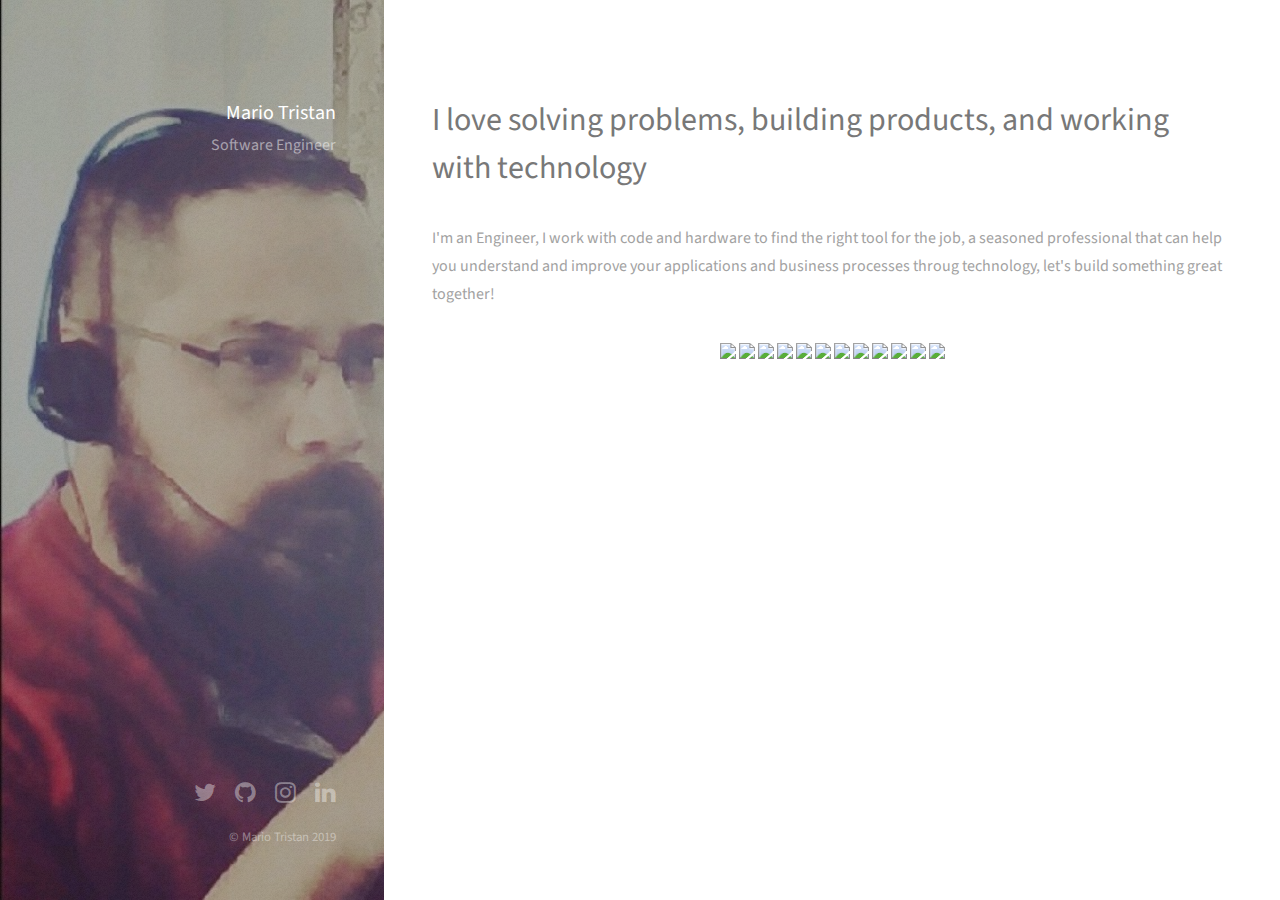
==== index.html @ f81dd0cc "Update index.html" ====
<!DOCTYPE HTML>
<!--
	Strata by HTML5 UP
	html5up.net | @ajlkn
	Free for personal and commercial use under the CCA 3.0 license (html5up.net/license)
-->
<html>

<head>
	<title>Mario Tristan</title>
	<meta charset="utf-8" />
	<meta name="viewport" content="width=device-width, initial-scale=1" />
	<!--[if lte IE 8]><script src="assets/js/ie/html5shiv.js"></script><![endif]-->
	<link rel="stylesheet" href="assets/css/main.css" />
	<!--[if lte IE 8]><link rel="stylesheet" href="assets/css/ie8.css" /><![endif]-->

	<script>
		(function (i, s, o, g, r, a, m) {
			i['GoogleAnalyticsObject'] = r;
			i[r] = i[r] || function () {
				(i[r].q = i[r].q || []).push(arguments)
			}, i[r].l = 1 * new Date();
			a = s.createElement(o),
				m = s.getElementsByTagName(o)[0];
			a.async = 1;
			a.src = g;
			m.parentNode.insertBefore(a, m)
		})(window, document, 'script', 'https://www.google-analytics.com/analytics.js', 'ga');

		ga('create', 'UA-97419413-1', 'auto');
		ga('send', 'pageview');
	</script>

</head>

<body id="top">

	<!-- Header -->
	<header id="header">
		<div class="inner">
			<!--<a href="#" class="image avatar"><img src="images/avatar.jpg" alt="" /></a>-->
			<h1><strong>Mario Tristan</strong></h1>Software Engineer<br />
			<br />
		</div>
	</header>

	<!-- Main -->
	<div id="main">

		<!-- One -->
		<section id="one">
			<header class="major">
				<h2>I love solving problems, building products, and working with technology</h2>
			</header>
			<p>I'm an Engineer, I work with code and hardware to find the right tool for the job, a seasoned
				professional that can help you understand and improve your applications and business processes throug
				technology, let's build something great together! </p>

			<p align='center'>
				<a href="https://www.credly.com/badges/0438d817-6697-44c1-8572-82d7c0e25ae4/public_url"
					target="_blank"><img height="80"
						src="https://raw.githubusercontent.com/mariotristan/mariotristan/main/images/CERT-Expert-DevOps-Engineer-600x600.png"></a>
				
				<a href="https://www.credly.com/badges/a84a9db9-1153-479d-acd9-5a11ae32f11c/public_url"
					target="_blank"><img height="80"
						src="https://raw.githubusercontent.com/mariotristan/mariotristan/main/images/azure-administrator-associate-600x600.png"></a>
	   <a href="https://www.credly.com/badges/60ad9c14-1f91-4c4a-ad4e-acc21d2d017e/public_url" target="_blank"><img  height="80" src="https://raw.githubusercontent.com/mariotristan/mariotristan/main/images/microsoft-certified-azure-ai-engineer-associate.png"></a>
				
				<a href="https://www.credly.com/badges/e0fdd88b-e52c-4ad0-933b-da611956f048/public_url	"><img
						height="80"
						src="https://raw.githubusercontent.com/mariotristan/mariotristan/main/images/azure-developer-associate-600x600.png"></a>
				    <a href="https://www.credly.com/badges/707c7204-671b-4777-9baf-7f208f70fa69/public_url" target="_blank">
				<img  height="80" src="https://raw.githubusercontent.com/mariotristan/mariotristan/main/images/microsoft-certified-azure-data-scientist-associate.png"></a> 
				<a href="https://www.credly.com/badges/e55a31b3-562d-487c-8cac-43ee8e7a3283/public_url">
					<img height="80"
						src="https://raw.githubusercontent.com/mariotristan/mariotristan/main/images/azure-fundamentals-600x600.png"></a>
				<a href="https://www.credly.com/badges/c839c97d-3b3c-47fb-8726-bdffab8008af/public_url"><img height="80"
						src="https://raw.githubusercontent.com/mariotristan/mariotristan/main/images/azure-data-fundamentals-600x600.png"></a>
				<a href="https://www.credly.com/badges/9d3a9f5d-6806-48b3-9a4f-bb9415fb9092/public_url"><img height="80"
						src="https://raw.githubusercontent.com/mariotristan/mariotristan/main/images/microsoft-certified-azure-ai-fundamentals.png"></a>
			<a href="https://www.credly.com/badges/76bf1ecb-e506-42b1-a144-6dcb1bfba39a/public_url">
				<img  height="80" src="https://raw.githubusercontent.com/mariotristan/mariotristan/main/images/microsoft-certified-power-platform-fundamentals.png"></a>
				<a href="https://www.credly.com/badges/611af53c-009f-4249-9ca4-26d8cab18010/public_url">
					<img height="80"
						src="https://raw.githubusercontent.com/mariotristan/mariotristan/main/images/practitioner.png"></a>

				<a href="https://www.credly.com/badges/1fe5dcbc-d445-44e9-93be-fc4e9e8d865f/public_url">
					<img height="80"
						src="https://raw.githubusercontent.com/mariotristan/mariotristan/main/images/CertiProf-Badge-LLL.png"></a>

				<a href="https://www.credly.com/badges/9a3e130e-4b73-4872-a2da-ee7034f0a013/public_url">
					<img height="80"
						src="https://raw.githubusercontent.com/mariotristan/mariotristan/main/images/CertiProf-Badge-SFPC.png">
				</a>


			</p>

		</section>



	</div>

	<!-- Footer -->
	<footer id="footer">
		<div class="inner">
			<ul class="icons">
				<li><a href="https://twitter.com/mariotristan" class="icon fa-twitter"><span
							class="label">Twitter</span></a></li>
				<li><a href="https://github.com/mariotristan" class="icon fa-github"><span
							class="label">Github</span></a></li>
				<li><a href="https://www.instagram.com/mariotristan/" class="icon fa-instagram"><span
							class="label">Email</span></a></li>
				<li><a href="https://www.linkedin.com/in/mariotristan" class="icon fa-linkedin"><span
							class="label">fa-linkedin</span></a></li>
			</ul>
			<ul class="copyright">
				<li>&copy; Mario Tristan 2019</li>

			</ul>
		</div>
	</footer>

	<!-- Scripts -->
	<script src="assets/js/jquery.min.js"></script>
	<script src="assets/js/jquery.poptrox.min.js"></script>
	<script src="assets/js/skel.min.js"></script>
	<script src="assets/js/util.js"></script>
	<!--[if lte IE 8]><script src="assets/js/ie/respond.min.js"></script><![endif]-->
	<script src="assets/js/main.js"></script>

</body>

</html>
---- assets/css/main.css ----
@import url("font-awesome.min.css");
@import url("https://fonts.googleapis.com/css?family=Source+Sans+Pro:400,400italic");

/*
	Strata by HTML5 UP
	html5up.net | @ajlkn
	Free for personal and commercial use under the CCA 3.0 license (html5up.net/license)
*/

/* Reset */

	html, body, div, span, applet, object, iframe, h1, h2, h3, h4, h5, h6, p, blockquote, pre, a, abbr, acronym, address, big, cite, code, del, dfn, em, img, ins, kbd, q, s, samp, small, strike, strong, sub, sup, tt, var, b, u, i, center, dl, dt, dd, ol, ul, li, fieldset, form, label, legend, table, caption, tbody, tfoot, thead, tr, th, td, article, aside, canvas, details, embed, figure, figcaption, footer, header, hgroup, menu, nav, output, ruby, section, summary, time, mark, audio, video {
		margin: 0;
		padding: 0;
		border: 0;
		font-size: 100%;
		font: inherit;
		vertical-align: baseline;
	}

	article, aside, details, figcaption, figure, footer, header, hgroup, menu, nav, section {
		display: block;
	}

	body {
		line-height: 1;
	}

	ol, ul {
		list-style: none;
	}

	blockquote, q {
		quotes: none;
	}

	blockquote:before, blockquote:after, q:before, q:after {
		content: '';
		content: none;
	}

	table {
		border-collapse: collapse;
		border-spacing: 0;
	}

	body {
		-webkit-text-size-adjust: none;
	}

/* Box Model */

	*, *:before, *:after {
		-moz-box-sizing: border-box;
		-webkit-box-sizing: border-box;
		box-sizing: border-box;
	}

/* Containers */

	.container {
		margin-left: auto;
		margin-right: auto;
	}

	.container.\31 25\25 {
		width: 100%;
		max-width: 1200px;
		min-width: 960px;
	}

	.container.\37 5\25 {
		width: 720px;
	}

	.container.\35 0\25 {
		width: 480px;
	}

	.container.\32 5\25 {
		width: 240px;
	}

	.container {
		width: 960px;
	}

	@media screen and (max-width: 1800px) {

		.container.\31 25\25 {
			width: 100%;
			max-width: 1200px;
			min-width: 960px;
		}

		.container.\37 5\25 {
			width: 720px;
		}

		.container.\35 0\25 {
			width: 480px;
		}

		.container.\32 5\25 {
			width: 240px;
		}

		.container {
			width: 960px;
		}

	}

	@media screen and (max-width: 1280px) {

		.container.\31 25\25 {
			width: 100%;
			max-width: 1200px;
			min-width: 960px;
		}

		.container.\37 5\25 {
			width: 720px;
		}

		.container.\35 0\25 {
			width: 480px;
		}

		.container.\32 5\25 {
			width: 240px;
		}

		.container {
			width: 960px;
		}

	}

	@media screen and (max-width: 980px) {

		.container.\31 25\25 {
			width: 100%;
			max-width: 1200px;
			min-width: 960px;
		}

		.container.\37 5\25 {
			width: 720px;
		}

		.container.\35 0\25 {
			width: 480px;
		}

		.container.\32 5\25 {
			width: 240px;
		}

		.container {
			width: 960px;
		}

	}

	@media screen and (max-width: 736px) {

		.container.\31 25\25 {
			width: 100%;
			max-width: 1200px;
			min-width: 960px;
		}

		.container.\37 5\25 {
			width: 720px;
		}

		.container.\35 0\25 {
			width: 480px;
		}

		.container.\32 5\25 {
			width: 240px;
		}

		.container {
			width: 960px;
		}

	}

	@media screen and (max-width: 480px) {

		.container.\31 25\25 {
			width: 100%;
			max-width: 1200px;
			min-width: 960px;
		}

		.container.\37 5\25 {
			width: 720px;
		}

		.container.\35 0\25 {
			width: 480px;
		}

		.container.\32 5\25 {
			width: 240px;
		}

		.container {
			width: 960px;
		}

	}

/* Grid */

	.row {
		border-bottom: solid 1px transparent;
		-moz-box-sizing: border-box;
		-webkit-box-sizing: border-box;
		box-sizing: border-box;
	}

	.row > * {
		float: left;
		-moz-box-sizing: border-box;
		-webkit-box-sizing: border-box;
		box-sizing: border-box;
	}

	.row:after, .row:before {
		content: '';
		display: block;
		clear: both;
		height: 0;
	}

	.row.uniform > * > :first-child {
		margin-top: 0;
	}

	.row.uniform > * > :last-child {
		margin-bottom: 0;
	}

	.row.\30 \25 > * {
		padding: 0 0 0 0em;
	}

	.row.\30 \25 {
		margin: 0 0 -1px 0em;
	}

	.row.uniform.\30 \25 > * {
		padding: 0em 0 0 0em;
	}

	.row.uniform.\30 \25 {
		margin: 0em 0 -1px 0em;
	}

	.row > * {
		padding: 0 0 0 2.5em;
	}

	.row {
		margin: 0 0 -1px -2.5em;
	}

	.row.uniform > * {
		padding: 2.5em 0 0 2.5em;
	}

	.row.uniform {
		margin: -2.5em 0 -1px -2.5em;
	}

	.row.\32 00\25 > * {
		padding: 0 0 0 5em;
	}

	.row.\32 00\25 {
		margin: 0 0 -1px -5em;
	}

	.row.uniform.\32 00\25 > * {
		padding: 5em 0 0 5em;
	}

	.row.uniform.\32 00\25 {
		margin: -5em 0 -1px -5em;
	}

	.row.\31 50\25 > * {
		padding: 0 0 0 3.75em;
	}

	.row.\31 50\25 {
		margin: 0 0 -1px -3.75em;
	}

	.row.uniform.\31 50\25 > * {
		padding: 3.75em 0 0 3.75em;
	}

	.row.uniform.\31 50\25 {
		margin: -3.75em 0 -1px -3.75em;
	}

	.row.\35 0\25 > * {
		padding: 0 0 0 1.25em;
	}

	.row.\35 0\25 {
		margin: 0 0 -1px -1.25em;
	}

	.row.uniform.\35 0\25 > * {
		padding: 1.25em 0 0 1.25em;
	}

	.row.uniform.\35 0\25 {
		margin: -1.25em 0 -1px -1.25em;
	}

	.row.\32 5\25 > * {
		padding: 0 0 0 0.625em;
	}

	.row.\32 5\25 {
		margin: 0 0 -1px -0.625em;
	}

	.row.uniform.\32 5\25 > * {
		padding: 0.625em 0 0 0.625em;
	}

	.row.uniform.\32 5\25 {
		margin: -0.625em 0 -1px -0.625em;
	}

	.\31 2u, .\31 2u\24 {
		width: 100%;
		clear: none;
		margin-left: 0;
	}

	.\31 1u, .\31 1u\24 {
		width: 91.6666666667%;
		clear: none;
		margin-left: 0;
	}

	.\31 0u, .\31 0u\24 {
		width: 83.3333333333%;
		clear: none;
		margin-left: 0;
	}

	.\39 u, .\39 u\24 {
		width: 75%;
		clear: none;
		margin-left: 0;
	}

	.\38 u, .\38 u\24 {
		width: 66.6666666667%;
		clear: none;
		margin-left: 0;
	}

	.\37 u, .\37 u\24 {
		width: 58.3333333333%;
		clear: none;
		margin-left: 0;
	}

	.\36 u, .\36 u\24 {
		width: 50%;
		clear: none;
		margin-left: 0;
	}

	.\35 u, .\35 u\24 {
		width: 41.6666666667%;
		clear: none;
		margin-left: 0;
	}

	.\34 u, .\34 u\24 {
		width: 33.3333333333%;
		clear: none;
		margin-left: 0;
	}

	.\33 u, .\33 u\24 {
		width: 25%;
		clear: none;
		margin-left: 0;
	}

	.\32 u, .\32 u\24 {
		width: 16.6666666667%;
		clear: none;
		margin-left: 0;
	}

	.\31 u, .\31 u\24 {
		width: 8.3333333333%;
		clear: none;
		margin-left: 0;
	}

	.\31 2u\24 + *,
	.\31 1u\24 + *,
	.\31 0u\24 + *,
	.\39 u\24 + *,
	.\38 u\24 + *,
	.\37 u\24 + *,
	.\36 u\24 + *,
	.\35 u\24 + *,
	.\34 u\24 + *,
	.\33 u\24 + *,
	.\32 u\24 + *,
	.\31 u\24 + * {
		clear: left;
	}

	.\-11u {
		margin-left: 91.66667%;
	}

	.\-10u {
		margin-left: 83.33333%;
	}

	.\-9u {
		margin-left: 75%;
	}

	.\-8u {
		margin-left: 66.66667%;
	}

	.\-7u {
		margin-left: 58.33333%;
	}

	.\-6u {
		margin-left: 50%;
	}

	.\-5u {
		margin-left: 41.66667%;
	}

	.\-4u {
		margin-left: 33.33333%;
	}

	.\-3u {
		margin-left: 25%;
	}

	.\-2u {
		margin-left: 16.66667%;
	}

	.\-1u {
		margin-left: 8.33333%;
	}

	@media screen and (max-width: 1800px) {

		.row > * {
			padding: 0 0 0 2.5em;
		}

		.row {
			margin: 0 0 -1px -2.5em;
		}

		.row.uniform > * {
			padding: 2.5em 0 0 2.5em;
		}

		.row.uniform {
			margin: -2.5em 0 -1px -2.5em;
		}

		.row.\32 00\25 > * {
			padding: 0 0 0 5em;
		}

		.row.\32 00\25 {
			margin: 0 0 -1px -5em;
		}

		.row.uniform.\32 00\25 > * {
			padding: 5em 0 0 5em;
		}

		.row.uniform.\32 00\25 {
			margin: -5em 0 -1px -5em;
		}

		.row.\31 50\25 > * {
			padding: 0 0 0 3.75em;
		}

		.row.\31 50\25 {
			margin: 0 0 -1px -3.75em;
		}

		.row.uniform.\31 50\25 > * {
			padding: 3.75em 0 0 3.75em;
		}

		.row.uniform.\31 50\25 {
			margin: -3.75em 0 -1px -3.75em;
		}

		.row.\35 0\25 > * {
			padding: 0 0 0 1.25em;
		}

		.row.\35 0\25 {
			margin: 0 0 -1px -1.25em;
		}

		.row.uniform.\35 0\25 > * {
			padding: 1.25em 0 0 1.25em;
		}

		.row.uniform.\35 0\25 {
			margin: -1.25em 0 -1px -1.25em;
		}

		.row.\32 5\25 > * {
			padding: 0 0 0 0.625em;
		}

		.row.\32 5\25 {
			margin: 0 0 -1px -0.625em;
		}

		.row.uniform.\32 5\25 > * {
			padding: 0.625em 0 0 0.625em;
		}

		.row.uniform.\32 5\25 {
			margin: -0.625em 0 -1px -0.625em;
		}

		.\31 2u\28xlarge\29, .\31 2u\24\28xlarge\29 {
			width: 100%;
			clear: none;
			margin-left: 0;
		}

		.\31 1u\28xlarge\29, .\31 1u\24\28xlarge\29 {
			width: 91.6666666667%;
			clear: none;
			margin-left: 0;
		}

		.\31 0u\28xlarge\29, .\31 0u\24\28xlarge\29 {
			width: 83.3333333333%;
			clear: none;
			margin-left: 0;
		}

		.\39 u\28xlarge\29, .\39 u\24\28xlarge\29 {
			width: 75%;
			clear: none;
			margin-left: 0;
		}

		.\38 u\28xlarge\29, .\38 u\24\28xlarge\29 {
			width: 66.6666666667%;
			clear: none;
			margin-left: 0;
		}

		.\37 u\28xlarge\29, .\37 u\24\28xlarge\29 {
			width: 58.3333333333%;
			clear: none;
			margin-left: 0;
		}

		.\36 u\28xlarge\29, .\36 u\24\28xlarge\29 {
			width: 50%;
			clear: none;
			margin-left: 0;
		}

		.\35 u\28xlarge\29, .\35 u\24\28xlarge\29 {
			width: 41.6666666667%;
			clear: none;
			margin-left: 0;
		}

		.\34 u\28xlarge\29, .\34 u\24\28xlarge\29 {
			width: 33.3333333333%;
			clear: none;
			margin-left: 0;
		}

		.\33 u\28xlarge\29, .\33 u\24\28xlarge\29 {
			width: 25%;
			clear: none;
			margin-left: 0;
		}

		.\32 u\28xlarge\29, .\32 u\24\28xlarge\29 {
			width: 16.6666666667%;
			clear: none;
			margin-left: 0;
		}

		.\31 u\28xlarge\29, .\31 u\24\28xlarge\29 {
			width: 8.3333333333%;
			clear: none;
			margin-left: 0;
		}

		.\31 2u\24\28xlarge\29 + *,
		.\31 1u\24\28xlarge\29 + *,
		.\31 0u\24\28xlarge\29 + *,
		.\39 u\24\28xlarge\29 + *,
		.\38 u\24\28xlarge\29 + *,
		.\37 u\24\28xlarge\29 + *,
		.\36 u\24\28xlarge\29 + *,
		.\35 u\24\28xlarge\29 + *,
		.\34 u\24\28xlarge\29 + *,
		.\33 u\24\28xlarge\29 + *,
		.\32 u\24\28xlarge\29 + *,
		.\31 u\24\28xlarge\29 + * {
			clear: left;
		}

		.\-11u\28xlarge\29 {
			margin-left: 91.66667%;
		}

		.\-10u\28xlarge\29 {
			margin-left: 83.33333%;
		}

		.\-9u\28xlarge\29 {
			margin-left: 75%;
		}

		.\-8u\28xlarge\29 {
			margin-left: 66.66667%;
		}

		.\-7u\28xlarge\29 {
			margin-left: 58.33333%;
		}

		.\-6u\28xlarge\29 {
			margin-left: 50%;
		}

		.\-5u\28xlarge\29 {
			margin-left: 41.66667%;
		}

		.\-4u\28xlarge\29 {
			margin-left: 33.33333%;
		}

		.\-3u\28xlarge\29 {
			margin-left: 25%;
		}

		.\-2u\28xlarge\29 {
			margin-left: 16.66667%;
		}

		.\-1u\28xlarge\29 {
			margin-left: 8.33333%;
		}

	}

	@media screen and (max-width: 1280px) {

		.row > * {
			padding: 0 0 0 2em;
		}

		.row {
			margin: 0 0 -1px -2em;
		}

		.row.uniform > * {
			padding: 2em 0 0 2em;
		}

		.row.uniform {
			margin: -2em 0 -1px -2em;
		}

		.row.\32 00\25 > * {
			padding: 0 0 0 4em;
		}

		.row.\32 00\25 {
			margin: 0 0 -1px -4em;
		}

		.row.uniform.\32 00\25 > * {
			padding: 4em 0 0 4em;
		}

		.row.uniform.\32 00\25 {
			margin: -4em 0 -1px -4em;
		}

		.row.\31 50\25 > * {
			padding: 0 0 0 3em;
		}

		.row.\31 50\25 {
			margin: 0 0 -1px -3em;
		}

		.row.uniform.\31 50\25 > * {
			padding: 3em 0 0 3em;
		}

		.row.uniform.\31 50\25 {
			margin: -3em 0 -1px -3em;
		}

		.row.\35 0\25 > * {
			padding: 0 0 0 1em;
		}

		.row.\35 0\25 {
			margin: 0 0 -1px -1em;
		}

		.row.uniform.\35 0\25 > * {
			padding: 1em 0 0 1em;
		}

		.row.uniform.\35 0\25 {
			margin: -1em 0 -1px -1em;
		}

		.row.\32 5\25 > * {
			padding: 0 0 0 0.5em;
		}

		.row.\32 5\25 {
			margin: 0 0 -1px -0.5em;
		}

		.row.uniform.\32 5\25 > * {
			padding: 0.5em 0 0 0.5em;
		}

		.row.uniform.\32 5\25 {
			margin: -0.5em 0 -1px -0.5em;
		}

		.\31 2u\28large\29, .\31 2u\24\28large\29 {
			width: 100%;
			clear: none;
			margin-left: 0;
		}

		.\31 1u\28large\29, .\31 1u\24\28large\29 {
			width: 91.6666666667%;
			clear: none;
			margin-left: 0;
		}

		.\31 0u\28large\29, .\31 0u\24\28large\29 {
			width: 83.3333333333%;
			clear: none;
			margin-left: 0;
		}

		.\39 u\28large\29, .\39 u\24\28large\29 {
			width: 75%;
			clear: none;
			margin-left: 0;
		}

		.\38 u\28large\29, .\38 u\24\28large\29 {
			width: 66.6666666667%;
			clear: none;
			margin-left: 0;
		}

		.\37 u\28large\29, .\37 u\24\28large\29 {
			width: 58.3333333333%;
			clear: none;
			margin-left: 0;
		}

		.\36 u\28large\29, .\36 u\24\28large\29 {
			width: 50%;
			clear: none;
			margin-left: 0;
		}

		.\35 u\28large\29, .\35 u\24\28large\29 {
			width: 41.6666666667%;
			clear: none;
			margin-left: 0;
		}

		.\34 u\28large\29, .\34 u\24\28large\29 {
			width: 33.3333333333%;
			clear: none;
			margin-left: 0;
		}

		.\33 u\28large\29, .\33 u\24\28large\29 {
			width: 25%;
			clear: none;
			margin-left: 0;
		}

		.\32 u\28large\29, .\32 u\24\28large\29 {
			width: 16.6666666667%;
			clear: none;
			margin-left: 0;
		}

		.\31 u\28large\29, .\31 u\24\28large\29 {
			width: 8.3333333333%;
			clear: none;
			margin-left: 0;
		}

		.\31 2u\24\28large\29 + *,
		.\31 1u\24\28large\29 + *,
		.\31 0u\24\28large\29 + *,
		.\39 u\24\28large\29 + *,
		.\38 u\24\28large\29 + *,
		.\37 u\24\28large\29 + *,
		.\36 u\24\28large\29 + *,
		.\35 u\24\28large\29 + *,
		.\34 u\24\28large\29 + *,
		.\33 u\24\28large\29 + *,
		.\32 u\24\28large\29 + *,
		.\31 u\24\28large\29 + * {
			clear: left;
		}

		.\-11u\28large\29 {
			margin-left: 91.66667%;
		}

		.\-10u\28large\29 {
			margin-left: 83.33333%;
		}

		.\-9u\28large\29 {
			margin-left: 75%;
		}

		.\-8u\28large\29 {
			margin-left: 66.66667%;
		}

		.\-7u\28large\29 {
			margin-left: 58.33333%;
		}

		.\-6u\28large\29 {
			margin-left: 50%;
		}

		.\-5u\28large\29 {
			margin-left: 41.66667%;
		}

		.\-4u\28large\29 {
			margin-left: 33.33333%;
		}

		.\-3u\28large\29 {
			margin-left: 25%;
		}

		.\-2u\28large\29 {
			margin-left: 16.66667%;
		}

		.\-1u\28large\29 {
			margin-left: 8.33333%;
		}

	}

	@media screen and (max-width: 980px) {

		.row > * {
			padding: 0 0 0 2em;
		}

		.row {
			margin: 0 0 -1px -2em;
		}

		.row.uniform > * {
			padding: 2em 0 0 2em;
		}

		.row.uniform {
			margin: -2em 0 -1px -2em;
		}

		.row.\32 00\25 > * {
			padding: 0 0 0 4em;
		}

		.row.\32 00\25 {
			margin: 0 0 -1px -4em;
		}

		.row.uniform.\32 00\25 > * {
			padding: 4em 0 0 4em;
		}

		.row.uniform.\32 00\25 {
			margin: -4em 0 -1px -4em;
		}

		.row.\31 50\25 > * {
			padding: 0 0 0 3em;
		}

		.row.\31 50\25 {
			margin: 0 0 -1px -3em;
		}

		.row.uniform.\31 50\25 > * {
			padding: 3em 0 0 3em;
		}

		.row.uniform.\31 50\25 {
			margin: -3em 0 -1px -3em;
		}

		.row.\35 0\25 > * {
			padding: 0 0 0 1em;
		}

		.row.\35 0\25 {
			margin: 0 0 -1px -1em;
		}

		.row.uniform.\35 0\25 > * {
			padding: 1em 0 0 1em;
		}

		.row.uniform.\35 0\25 {
			margin: -1em 0 -1px -1em;
		}

		.row.\32 5\25 > * {
			padding: 0 0 0 0.5em;
		}

		.row.\32 5\25 {
			margin: 0 0 -1px -0.5em;
		}

		.row.uniform.\32 5\25 > * {
			padding: 0.5em 0 0 0.5em;
		}

		.row.uniform.\32 5\25 {
			margin: -0.5em 0 -1px -0.5em;
		}

		.\31 2u\28medium\29, .\31 2u\24\28medium\29 {
			width: 100%;
			clear: none;
			margin-left: 0;
		}

		.\31 1u\28medium\29, .\31 1u\24\28medium\29 {
			width: 91.6666666667%;
			clear: none;
			margin-left: 0;
		}

		.\31 0u\28medium\29, .\31 0u\24\28medium\29 {
			width: 83.3333333333%;
			clear: none;
			margin-left: 0;
		}

		.\39 u\28medium\29, .\39 u\24\28medium\29 {
			width: 75%;
			clear: none;
			margin-left: 0;
		}

		.\38 u\28medium\29, .\38 u\24\28medium\29 {
			width: 66.6666666667%;
			clear: none;
			margin-left: 0;
		}

		.\37 u\28medium\29, .\37 u\24\28medium\29 {
			width: 58.3333333333%;
			clear: none;
			margin-left: 0;
		}

		.\36 u\28medium\29, .\36 u\24\28medium\29 {
			width: 50%;
			clear: none;
			margin-left: 0;
		}

		.\35 u\28medium\29, .\35 u\24\28medium\29 {
			width: 41.6666666667%;
			clear: none;
			margin-left: 0;
		}

		.\34 u\28medium\29, .\34 u\24\28medium\29 {
			width: 33.3333333333%;
			clear: none;
			margin-left: 0;
		}

		.\33 u\28medium\29, .\33 u\24\28medium\29 {
			width: 25%;
			clear: none;
			margin-left: 0;
		}

		.\32 u\28medium\29, .\32 u\24\28medium\29 {
			width: 16.6666666667%;
			clear: none;
			margin-left: 0;
		}

		.\31 u\28medium\29, .\31 u\24\28medium\29 {
			width: 8.3333333333%;
			clear: none;
			margin-left: 0;
		}

		.\31 2u\24\28medium\29 + *,
		.\31 1u\24\28medium\29 + *,
		.\31 0u\24\28medium\29 + *,
		.\39 u\24\28medium\29 + *,
		.\38 u\24\28medium\29 + *,
		.\37 u\24\28medium\29 + *,
		.\36 u\24\28medium\29 + *,
		.\35 u\24\28medium\29 + *,
		.\34 u\24\28medium\29 + *,
		.\33 u\24\28medium\29 + *,
		.\32 u\24\28medium\29 + *,
		.\31 u\24\28medium\29 + * {
			clear: left;
		}

		.\-11u\28medium\29 {
			margin-left: 91.66667%;
		}

		.\-10u\28medium\29 {
			margin-left: 83.33333%;
		}

		.\-9u\28medium\29 {
			margin-left: 75%;
		}

		.\-8u\28medium\29 {
			margin-left: 66.66667%;
		}

		.\-7u\28medium\29 {
			margin-left: 58.33333%;
		}

		.\-6u\28medium\29 {
			margin-left: 50%;
		}

		.\-5u\28medium\29 {
			margin-left: 41.66667%;
		}

		.\-4u\28medium\29 {
			margin-left: 33.33333%;
		}

		.\-3u\28medium\29 {
			margin-left: 25%;
		}

		.\-2u\28medium\29 {
			margin-left: 16.66667%;
		}

		.\-1u\28medium\29 {
			margin-left: 8.33333%;
		}

	}

	@media screen and (max-width: 736px) {

		.row > * {
			padding: 0 0 0 1.5em;
		}

		.row {
			margin: 0 0 -1px -1.5em;
		}

		.row.uniform > * {
			padding: 1.5em 0 0 1.5em;
		}

		.row.uniform {
			margin: -1.5em 0 -1px -1.5em;
		}

		.row.\32 00\25 > * {
			padding: 0 0 0 3em;
		}

		.row.\32 00\25 {
			margin: 0 0 -1px -3em;
		}

		.row.uniform.\32 00\25 > * {
			padding: 3em 0 0 3em;
		}

		.row.uniform.\32 00\25 {
			margin: -3em 0 -1px -3em;
		}

		.row.\31 50\25 > * {
			padding: 0 0 0 2.25em;
		}

		.row.\31 50\25 {
			margin: 0 0 -1px -2.25em;
		}

		.row.uniform.\31 50\25 > * {
			padding: 2.25em 0 0 2.25em;
		}

		.row.uniform.\31 50\25 {
			margin: -2.25em 0 -1px -2.25em;
		}

		.row.\35 0\25 > * {
			padding: 0 0 0 0.75em;
		}

		.row.\35 0\25 {
			margin: 0 0 -1px -0.75em;
		}

		.row.uniform.\35 0\25 > * {
			padding: 0.75em 0 0 0.75em;
		}

		.row.uniform.\35 0\25 {
			margin: -0.75em 0 -1px -0.75em;
		}

		.row.\32 5\25 > * {
			padding: 0 0 0 0.375em;
		}

		.row.\32 5\25 {
			margin: 0 0 -1px -0.375em;
		}

		.row.uniform.\32 5\25 > * {
			padding: 0.375em 0 0 0.375em;
		}

		.row.uniform.\32 5\25 {
			margin: -0.375em 0 -1px -0.375em;
		}

		.\31 2u\28small\29, .\31 2u\24\28small\29 {
			width: 100%;
			clear: none;
			margin-left: 0;
		}

		.\31 1u\28small\29, .\31 1u\24\28small\29 {
			width: 91.6666666667%;
			clear: none;
			margin-left: 0;
		}

		.\31 0u\28small\29, .\31 0u\24\28small\29 {
			width: 83.3333333333%;
			clear: none;
			margin-left: 0;
		}

		.\39 u\28small\29, .\39 u\24\28small\29 {
			width: 75%;
			clear: none;
			margin-left: 0;
		}

		.\38 u\28small\29, .\38 u\24\28small\29 {
			width: 66.6666666667%;
			clear: none;
			margin-left: 0;
		}

		.\37 u\28small\29, .\37 u\24\28small\29 {
			width: 58.3333333333%;
			clear: none;
			margin-left: 0;
		}

		.\36 u\28small\29, .\36 u\24\28small\29 {
			width: 50%;
			clear: none;
			margin-left: 0;
		}

		.\35 u\28small\29, .\35 u\24\28small\29 {
			width: 41.6666666667%;
			clear: none;
			margin-left: 0;
		}

		.\34 u\28small\29, .\34 u\24\28small\29 {
			width: 33.3333333333%;
			clear: none;
			margin-left: 0;
		}

		.\33 u\28small\29, .\33 u\24\28small\29 {
			width: 25%;
			clear: none;
			margin-left: 0;
		}

		.\32 u\28small\29, .\32 u\24\28small\29 {
			width: 16.6666666667%;
			clear: none;
			margin-left: 0;
		}

		.\31 u\28small\29, .\31 u\24\28small\29 {
			width: 8.3333333333%;
			clear: none;
			margin-left: 0;
		}

		.\31 2u\24\28small\29 + *,
		.\31 1u\24\28small\29 + *,
		.\31 0u\24\28small\29 + *,
		.\39 u\24\28small\29 + *,
		.\38 u\24\28small\29 + *,
		.\37 u\24\28small\29 + *,
		.\36 u\24\28small\29 + *,
		.\35 u\24\28small\29 + *,
		.\34 u\24\28small\29 + *,
		.\33 u\24\28small\29 + *,
		.\32 u\24\28small\29 + *,
		.\31 u\24\28small\29 + * {
			clear: left;
		}

		.\-11u\28small\29 {
			margin-left: 91.66667%;
		}

		.\-10u\28small\29 {
			margin-left: 83.33333%;
		}

		.\-9u\28small\29 {
			margin-left: 75%;
		}

		.\-8u\28small\29 {
			margin-left: 66.66667%;
		}

		.\-7u\28small\29 {
			margin-left: 58.33333%;
		}

		.\-6u\28small\29 {
			margin-left: 50%;
		}

		.\-5u\28small\29 {
			margin-left: 41.66667%;
		}

		.\-4u\28small\29 {
			margin-left: 33.33333%;
		}

		.\-3u\28small\29 {
			margin-left: 25%;
		}

		.\-2u\28small\29 {
			margin-left: 16.66667%;
		}

		.\-1u\28small\29 {
			margin-left: 8.33333%;
		}

	}

	@media screen and (max-width: 480px) {

		.row > * {
			padding: 0 0 0 1.5em;
		}

		.row {
			margin: 0 0 -1px -1.5em;
		}

		.row.uniform > * {
			padding: 1.5em 0 0 1.5em;
		}

		.row.uniform {
			margin: -1.5em 0 -1px -1.5em;
		}

		.row.\32 00\25 > * {
			padding: 0 0 0 3em;
		}

		.row.\32 00\25 {
			margin: 0 0 -1px -3em;
		}

		.row.uniform.\32 00\25 > * {
			padding: 3em 0 0 3em;
		}

		.row.uniform.\32 00\25 {
			margin: -3em 0 -1px -3em;
		}

		.row.\31 50\25 > * {
			padding: 0 0 0 2.25em;
		}

		.row.\31 50\25 {
			margin: 0 0 -1px -2.25em;
		}

		.row.uniform.\31 50\25 > * {
			padding: 2.25em 0 0 2.25em;
		}

		.row.uniform.\31 50\25 {
			margin: -2.25em 0 -1px -2.25em;
		}

		.row.\35 0\25 > * {
			padding: 0 0 0 0.75em;
		}

		.row.\35 0\25 {
			margin: 0 0 -1px -0.75em;
		}

		.row.uniform.\35 0\25 > * {
			padding: 0.75em 0 0 0.75em;
		}

		.row.uniform.\35 0\25 {
			margin: -0.75em 0 -1px -0.75em;
		}

		.row.\32 5\25 > * {
			padding: 0 0 0 0.375em;
		}

		.row.\32 5\25 {
			margin: 0 0 -1px -0.375em;
		}

		.row.uniform.\32 5\25 > * {
			padding: 0.375em 0 0 0.375em;
		}

		.row.uniform.\32 5\25 {
			margin: -0.375em 0 -1px -0.375em;
		}

		.\31 2u\28xsmall\29, .\31 2u\24\28xsmall\29 {
			width: 100%;
			clear: none;
			margin-left: 0;
		}

		.\31 1u\28xsmall\29, .\31 1u\24\28xsmall\29 {
			width: 91.6666666667%;
			clear: none;
			margin-left: 0;
		}

		.\31 0u\28xsmall\29, .\31 0u\24\28xsmall\29 {
			width: 83.3333333333%;
			clear: none;
			margin-left: 0;
		}

		.\39 u\28xsmall\29, .\39 u\24\28xsmall\29 {
			width: 75%;
			clear: none;
			margin-left: 0;
		}

		.\38 u\28xsmall\29, .\38 u\24\28xsmall\29 {
			width: 66.6666666667%;
			clear: none;
			margin-left: 0;
		}

		.\37 u\28xsmall\29, .\37 u\24\28xsmall\29 {
			width: 58.3333333333%;
			clear: none;
			margin-left: 0;
		}

		.\36 u\28xsmall\29, .\36 u\24\28xsmall\29 {
			width: 50%;
			clear: none;
			margin-left: 0;
		}

		.\35 u\28xsmall\29, .\35 u\24\28xsmall\29 {
			width: 41.6666666667%;
			clear: none;
			margin-left: 0;
		}

		.\34 u\28xsmall\29, .\34 u\24\28xsmall\29 {
			width: 33.3333333333%;
			clear: none;
			margin-left: 0;
		}

		.\33 u\28xsmall\29, .\33 u\24\28xsmall\29 {
			width: 25%;
			clear: none;
			margin-left: 0;
		}

		.\32 u\28xsmall\29, .\32 u\24\28xsmall\29 {
			width: 16.6666666667%;
			clear: none;
			margin-left: 0;
		}

		.\31 u\28xsmall\29, .\31 u\24\28xsmall\29 {
			width: 8.3333333333%;
			clear: none;
			margin-left: 0;
		}

		.\31 2u\24\28xsmall\29 + *,
		.\31 1u\24\28xsmall\29 + *,
		.\31 0u\24\28xsmall\29 + *,
		.\39 u\24\28xsmall\29 + *,
		.\38 u\24\28xsmall\29 + *,
		.\37 u\24\28xsmall\29 + *,
		.\36 u\24\28xsmall\29 + *,
		.\35 u\24\28xsmall\29 + *,
		.\34 u\24\28xsmall\29 + *,
		.\33 u\24\28xsmall\29 + *,
		.\32 u\24\28xsmall\29 + *,
		.\31 u\24\28xsmall\29 + * {
			clear: left;
		}

		.\-11u\28xsmall\29 {
			margin-left: 91.66667%;
		}

		.\-10u\28xsmall\29 {
			margin-left: 83.33333%;
		}

		.\-9u\28xsmall\29 {
			margin-left: 75%;
		}

		.\-8u\28xsmall\29 {
			margin-left: 66.66667%;
		}

		.\-7u\28xsmall\29 {
			margin-left: 58.33333%;
		}

		.\-6u\28xsmall\29 {
			margin-left: 50%;
		}

		.\-5u\28xsmall\29 {
			margin-left: 41.66667%;
		}

		.\-4u\28xsmall\29 {
			margin-left: 33.33333%;
		}

		.\-3u\28xsmall\29 {
			margin-left: 25%;
		}

		.\-2u\28xsmall\29 {
			margin-left: 16.66667%;
		}

		.\-1u\28xsmall\29 {
			margin-left: 8.33333%;
		}

	}

/* Basic */

	body {
		background: #fff;
	}

		body.is-loading *, body.is-loading *:before, body.is-loading *:after {
			-moz-animation: none !important;
			-webkit-animation: none !important;
			-ms-animation: none !important;
			animation: none !important;
			-moz-transition: none !important;
			-webkit-transition: none !important;
			-ms-transition: none !important;
			transition: none !important;
		}

	body, input, select, textarea {
		color: #a2a2a2;
		font-family: "Source Sans Pro", Helvetica, sans-serif;
		font-size: 16pt;
		font-weight: 400;
		line-height: 1.75em;
	}

	a {
		-moz-transition: color 0.2s ease-in-out, border-color 0.2s ease-in-out;
		-webkit-transition: color 0.2s ease-in-out, border-color 0.2s ease-in-out;
		-ms-transition: color 0.2s ease-in-out, border-color 0.2s ease-in-out;
		transition: color 0.2s ease-in-out, border-color 0.2s ease-in-out;
		/* border-bottom: dotted 1px; */
		color: #49bf9d;
		text-decoration: none;
	}

		a:hover {
			border-bottom: dotted 1px;
			color: #49bf9d !important;
			text-decoration: none;
		}

	strong, b {
		color: #787878;
		font-weight: 400;
	}

	em, i {
		font-style: italic;
	}

	p {
		margin: 0 0 2em 0;
	}

	h1, h2, h3, h4, h5, h6 {
		color: #787878;
		font-weight: 400;
		line-height: 1em;
		margin: 0 0 1em 0;
	}

		h1 a, h2 a, h3 a, h4 a, h5 a, h6 a {
			color: inherit;
			text-decoration: none;
		}

	h1 {
		font-size: 2em;
		line-height: 1.5em;
	}

	h2 {
		font-size: 1.5em;
		line-height: 1.5em;
	}

	h3 {
		font-size: 1.25em;
		line-height: 1.5em;
	}

	h4 {
		font-size: 1.1em;
		line-height: 1.5em;
	}

	h5 {
		font-size: 0.9em;
		line-height: 1.5em;
	}

	h6 {
		font-size: 0.7em;
		line-height: 1.5em;
	}

	sub {
		font-size: 0.8em;
		position: relative;
		top: 0.5em;
	}

	sup {
		font-size: 0.8em;
		position: relative;
		top: -0.5em;
	}

	hr {
		border: 0;
		border-bottom: solid 2px #efefef;
		margin: 2em 0;
	}

		hr.major {
			margin: 3em 0;
		}

	blockquote {
		border-left: solid 6px #efefef;
		font-style: italic;
		margin: 0 0 2em 0;
		padding: 0.5em 0 0.5em 1.5em;
	}

	code {
		background: #f7f7f7;
		border-radius: 0.35em;
		border: solid 2px #efefef;
		font-family: "Courier New", monospace;
		font-size: 0.9em;
		margin: 0 0.25em;
		padding: 0.25em 0.65em;
	}

	pre {
		-webkit-overflow-scrolling: touch;
		font-family: "Courier New", monospace;
		font-size: 0.9em;
		margin: 0 0 2em 0;
	}

		pre code {
			display: block;
			line-height: 1.75em;
			padding: 1em 1.5em;
			overflow-x: auto;
		}

	.align-left {
		text-align: left;
	}

	.align-center {
		text-align: center;
	}

	.align-right {
		text-align: right;
	}

/* Section/Article */

	section.special, article.special {
		text-align: center;
	}

	header p {
		color: #b2b2b2;
		position: relative;
		margin: 0 0 1.5em 0;
	}

	header h2 + p {
		font-size: 1.25em;
		margin-top: -1em;
		line-height: 1.5em;
	}

	header h3 + p {
		font-size: 1.1em;
		margin-top: -0.8em;
		line-height: 1.5em;
	}

	header h4 + p,
	header h5 + p,
	header h6 + p {
		font-size: 0.9em;
		margin-top: -0.6em;
		line-height: 1.5em;
	}

	header.major h2 {
		font-size: 2em;
	}

/* Form */

	form {
		margin: 0 0 2em 0;
	}

	label {
		color: #787878;
		display: block;
		font-size: 0.9em;
		font-weight: 400;
		margin: 0 0 1em 0;
	}

	input[type="text"],
	input[type="password"],
	input[type="email"],
	select,
	textarea {
		-moz-appearance: none;
		-webkit-appearance: none;
		-ms-appearance: none;
		appearance: none;
		background: #f7f7f7;
		border-radius: 0.35em;
		border: solid 2px transparent;
		color: inherit;
		display: block;
		outline: 0;
		padding: 0 0.75em;
		text-decoration: none;
		width: 100%;
	}

		input[type="text"]:invalid,
		input[type="password"]:invalid,
		input[type="email"]:invalid,
		select:invalid,
		textarea:invalid {
			box-shadow: none;
		}

		input[type="text"]:focus,
		input[type="password"]:focus,
		input[type="email"]:focus,
		select:focus,
		textarea:focus {
			border-color: #49bf9d;
		}

	.select-wrapper {
		text-decoration: none;
		display: block;
		position: relative;
	}

		.select-wrapper:before {
			-moz-osx-font-smoothing: grayscale;
			-webkit-font-smoothing: antialiased;
			font-family: FontAwesome;
			font-style: normal;
			font-weight: normal;
			text-transform: none !important;
		}

		.select-wrapper:before {
			color: #dfdfdf;
			content: '\f078';
			display: block;
			height: 2.75em;
			line-height: 2.75em;
			pointer-events: none;
			position: absolute;
			right: 0;
			text-align: center;
			top: 0;
			width: 2.75em;
		}

		.select-wrapper select::-ms-expand {
			display: none;
		}

	input[type="text"],
	input[type="password"],
	input[type="email"],
	select {
		height: 2.75em;
	}

	textarea {
		padding: 0.75em;
	}

	input[type="checkbox"],
	input[type="radio"] {
		-moz-appearance: none;
		-webkit-appearance: none;
		-ms-appearance: none;
		appearance: none;
		display: block;
		float: left;
		margin-right: -2em;
		opacity: 0;
		width: 1em;
		z-index: -1;
	}

		input[type="checkbox"] + label,
		input[type="radio"] + label {
			text-decoration: none;
			color: #a2a2a2;
			cursor: pointer;
			display: inline-block;
			font-size: 1em;
			font-weight: 400;
			padding-left: 2.4em;
			padding-right: 0.75em;
			position: relative;
		}

			input[type="checkbox"] + label:before,
			input[type="radio"] + label:before {
				-moz-osx-font-smoothing: grayscale;
				-webkit-font-smoothing: antialiased;
				font-family: FontAwesome;
				font-style: normal;
				font-weight: normal;
				text-transform: none !important;
			}

			input[type="checkbox"] + label:before,
			input[type="radio"] + label:before {
				background: #f7f7f7;
				border-radius: 0.35em;
				border: solid 2px transparent;
				content: '';
				display: inline-block;
				height: 1.65em;
				left: 0;
				line-height: 1.58125em;
				position: absolute;
				text-align: center;
				top: 0;
				width: 1.65em;
			}

		input[type="checkbox"]:checked + label:before,
		input[type="radio"]:checked + label:before {
			background: #787878;
			border-color: #787878;
			color: #fff;
			content: '\f00c';
		}

		input[type="checkbox"]:focus + label:before,
		input[type="radio"]:focus + label:before {
			border-color: #49bf9d;
		}

	input[type="checkbox"] + label:before {
		border-radius: 0.35em;
	}

	input[type="radio"] + label:before {
		border-radius: 100%;
	}

	::-webkit-input-placeholder {
		color: #b2b2b2 !important;
		opacity: 1.0;
	}

	:-moz-placeholder {
		color: #b2b2b2 !important;
		opacity: 1.0;
	}

	::-moz-placeholder {
		color: #b2b2b2 !important;
		opacity: 1.0;
	}

	:-ms-input-placeholder {
		color: #b2b2b2 !important;
		opacity: 1.0;
	}

	.formerize-placeholder {
		color: #b2b2b2 !important;
		opacity: 1.0;
	}

/* Box */

	.box {
		border-radius: 0.35em;
		border: solid 2px #efefef;
		margin-bottom: 2em;
		padding: 1.5em;
	}

		.box > :last-child,
		.box > :last-child > :last-child,
		.box > :last-child > :last-child > :last-child {
			margin-bottom: 0;
		}

		.box.alt {
			border: 0;
			border-radius: 0;
			padding: 0;
		}

/* Icon */

	.icon {
		text-decoration: none;
		border-bottom: none;
		position: relative;
	}

		.icon:before {
			-moz-osx-font-smoothing: grayscale;
			-webkit-font-smoothing: antialiased;
			font-family: FontAwesome;
			font-style: normal;
			font-weight: normal;
			text-transform: none !important;
		}

		.icon > .label {
			display: none;
		}

/* Image */

	.image {
		border-radius: 0.35em;
		border: 0;
		display: inline-block;
		position: relative;
	}

		.image:before {
			-moz-transition: opacity 0.2s ease-in-out;
			-webkit-transition: opacity 0.2s ease-in-out;
			-ms-transition: opacity 0.2s ease-in-out;
			transition: opacity 0.2s ease-in-out;
			background: url("images/overlay.png");
			border-radius: 0.35em;
			content: '';
			display: block;
			height: 100%;
			left: 0;
			opacity: 0.5;
			position: absolute;
			top: 0;
			width: 100%;
		}

		.image.thumb {
			text-align: center;
		}

			.image.thumb:after {
				-moz-transition: opacity 0.2s ease-in-out;
				-webkit-transition: opacity 0.2s ease-in-out;
				-ms-transition: opacity 0.2s ease-in-out;
				transition: opacity 0.2s ease-in-out;
				border-radius: 0.35em;
				border: solid 3px rgba(255, 255, 255, 0.5);
				color: #fff;
				content: 'View';
				display: inline-block;
				font-size: 0.8em;
				font-weight: 400;
				left: 50%;
				line-height: 2.25em;
				margin: -1.25em 0 0 -3em;
				opacity: 0;
				padding: 0 1.5em;
				position: absolute;
				text-align: center;
				text-decoration: none;
				top: 50%;
				white-space: nowrap;
			}

			.image.thumb:hover:after {
				opacity: 1.0;
			}

			.image.thumb:hover:before {
				background: url("images/overlay.png"), url("images/overlay.png");
				opacity: 1.0;
			}

		.image img {
			border-radius: 0.35em;
			display: block;
		}

		.image.left {
			float: left;
			margin: 0 1.5em 1em 0;
			top: 0.25em;
		}

		.image.right {
			float: right;
			margin: 0 0 1em 1.5em;
			top: 0.25em;
		}

		.image.left, .image.right {
			max-width: 40%;
		}

			.image.left img, .image.right img {
				width: 100%;
			}

		.image.fit {
			display: block;
			margin: 0 0 2em 0;
			width: 100%;
		}

			.image.fit img {
				width: 100%;
			}

		.image.avatar {
			border-radius: 100%;
		}

			.image.avatar:before {
				display: none;
			}

			.image.avatar img {
				border-radius: 100%;
				width: 100%;
			}

/* List */

	ol {
		list-style: decimal;
		margin: 0 0 2em 0;
		padding-left: 1.25em;
	}

		ol li {
			padding-left: 0.25em;
		}

	ul {
		list-style: disc;
		margin: 0 0 2em 0;
		padding-left: 1em;
	}

		ul li {
			padding-left: 0.5em;
		}

		ul.alt {
			list-style: none;
			padding-left: 0;
		}

			ul.alt li {
				border-top: solid 2px #efefef;
				padding: 0.5em 0;
			}

				ul.alt li:first-child {
					border-top: 0;
					padding-top: 0;
				}

		ul.icons {
			cursor: default;
			list-style: none;
			padding-left: 0;
		}

			ul.icons li {
				display: inline-block;
				padding: 0 1em 0 0;
			}

				ul.icons li:last-child {
					padding-right: 0;
				}

				ul.icons li .icon:before {
					font-size: 1.5em;
				}

		ul.actions {
			cursor: default;
			list-style: none;
			padding-left: 0;
		}

			ul.actions li {
				display: inline-block;
				padding: 0 1em 0 0;
				vertical-align: middle;
			}

				ul.actions li:last-child {
					padding-right: 0;
				}

			ul.actions.small li {
				padding: 0 0.5em 0 0;
			}

			ul.actions.vertical li {
				display: block;
				padding: 1em 0 0 0;
			}

				ul.actions.vertical li:first-child {
					padding-top: 0;
				}

				ul.actions.vertical li > * {
					margin-bottom: 0;
				}

			ul.actions.vertical.small li {
				padding: 0.5em 0 0 0;
			}

				ul.actions.vertical.small li:first-child {
					padding-top: 0;
				}

			ul.actions.fit {
				display: table;
				margin-left: -1em;
				padding: 0;
				table-layout: fixed;
				width: calc(100% + 1em);
			}

				ul.actions.fit li {
					display: table-cell;
					padding: 0 0 0 1em;
				}

					ul.actions.fit li > * {
						margin-bottom: 0;
					}

				ul.actions.fit.small {
					margin-left: -0.5em;
					width: calc(100% + 0.5em);
				}

					ul.actions.fit.small li {
						padding: 0 0 0 0.5em;
					}

		ul.labeled-icons {
			list-style: none;
			padding: 0;
		}

			ul.labeled-icons li {
				line-height: 1.75em;
				margin: 1.5em 0 0 0;
				padding-left: 2.25em;
				position: relative;
			}

				ul.labeled-icons li:first-child {
					margin-top: 0;
				}

				ul.labeled-icons li a {
					color: inherit;
				}

				ul.labeled-icons li h3 {
					color: #b2b2b2;
					left: 0;
					position: absolute;
					text-align: center;
					top: 0;
					width: 1em;
				}

	dl {
		margin: 0 0 2em 0;
	}

/* Table */

	.table-wrapper {
		-webkit-overflow-scrolling: touch;
		overflow-x: auto;
	}

	table {
		margin: 0 0 2em 0;
		width: 100%;
	}

		table tbody tr {
			border: solid 1px #efefef;
			border-left: 0;
			border-right: 0;
		}

			table tbody tr:nth-child(2n + 1) {
				background-color: #f7f7f7;
			}

		table td {
			padding: 0.75em 0.75em;
		}

		table th {
			color: #787878;
			font-size: 0.9em;
			font-weight: 400;
			padding: 0 0.75em 0.75em 0.75em;
			text-align: left;
		}

		table thead {
			border-bottom: solid 2px #efefef;
		}

		table tfoot {
			border-top: solid 2px #efefef;
		}

		table.alt {
			border-collapse: separate;
		}

			table.alt tbody tr td {
				border: solid 2px #efefef;
				border-left-width: 0;
				border-top-width: 0;
			}

				table.alt tbody tr td:first-child {
					border-left-width: 2px;
				}

			table.alt tbody tr:first-child td {
				border-top-width: 2px;
			}

			table.alt thead {
				border-bottom: 0;
			}

			table.alt tfoot {
				border-top: 0;
			}

/* Button */

	input[type="submit"],
	input[type="reset"],
	input[type="button"],
	.button {
		-moz-appearance: none;
		-webkit-appearance: none;
		-ms-appearance: none;
		appearance: none;
		-moz-transition: background-color 0.2s ease-in-out, color 0.2s ease-in-out, border-color 0.2s ease-in-out;
		-webkit-transition: background-color 0.2s ease-in-out, color 0.2s ease-in-out, border-color 0.2s ease-in-out;
		-ms-transition: background-color 0.2s ease-in-out, color 0.2s ease-in-out, border-color 0.2s ease-in-out;
		transition: background-color 0.2s ease-in-out, color 0.2s ease-in-out, border-color 0.2s ease-in-out;
		background-color: transparent;
		border-radius: 0.35em;
		border: solid 3px #efefef;
		color: #787878 !important;
		cursor: pointer;
		display: inline-block;
		font-weight: 400;
		height: 3.15em;
		height: calc(2.75em + 6px);
		line-height: 2.75em;
		min-width: 10em;
		padding: 0 1.5em;
		text-align: center;
		text-decoration: none;
		white-space: nowrap;
	}

		input[type="submit"]:hover,
		input[type="reset"]:hover,
		input[type="button"]:hover,
		.button:hover {
			border-color: #49bf9d;
			color: #49bf9d !important;
		}

		input[type="submit"]:active,
		input[type="reset"]:active,
		input[type="button"]:active,
		.button:active {
			background-color: rgba(73, 191, 157, 0.1);
			border-color: #49bf9d;
			color: #49bf9d !important;
		}

		input[type="submit"].icon,
		input[type="reset"].icon,
		input[type="button"].icon,
		.button.icon {
			padding-left: 1.35em;
		}

			input[type="submit"].icon:before,
			input[type="reset"].icon:before,
			input[type="button"].icon:before,
			.button.icon:before {
				margin-right: 0.5em;
			}

		input[type="submit"].fit,
		input[type="reset"].fit,
		input[type="button"].fit,
		.button.fit {
			display: block;
			margin: 0 0 1em 0;
			min-width: 0;
			width: 100%;
		}

		input[type="submit"].small,
		input[type="reset"].small,
		input[type="button"].small,
		.button.small {
			font-size: 0.8em;
		}

		input[type="submit"].big,
		input[type="reset"].big,
		input[type="button"].big,
		.button.big {
			font-size: 1.35em;
		}

		input[type="submit"].special,
		input[type="reset"].special,
		input[type="button"].special,
		.button.special {
			background-color: #49bf9d;
			border-color: #49bf9d;
			color: #ffffff !important;
		}

			input[type="submit"].special:hover,
			input[type="reset"].special:hover,
			input[type="button"].special:hover,
			.button.special:hover {
				background-color: #5cc6a7;
				border-color: #5cc6a7;
			}

			input[type="submit"].special:active,
			input[type="reset"].special:active,
			input[type="button"].special:active,
			.button.special:active {
				background-color: #3eb08f;
				border-color: #3eb08f;
			}

		input[type="submit"].disabled, input[type="submit"]:disabled,
		input[type="reset"].disabled,
		input[type="reset"]:disabled,
		input[type="button"].disabled,
		input[type="button"]:disabled,
		.button.disabled,
		.button:disabled {
			background-color: #e7e7e7 !important;
			border-color: #e7e7e7 !important;
			color: #b2b2b2 !important;
			cursor: default;
		}

/* Work Item */

	.work-item {
		margin: 0 0 2em 0;
	}

		.work-item .image {
			margin: 0 0 1.5em 0;
		}

		.work-item h3 {
			font-size: 1em;
			margin: 0 0 0.5em 0;
		}

		.work-item p {
			font-size: 0.8em;
			line-height: 1.5em;
			margin: 0;
		}

/* Header */

	#header {
		display: -moz-flex;
		display: -webkit-flex;
		display: -ms-flex;
		display: flex;
		-moz-flex-direction: column;
		-webkit-flex-direction: column;
		-ms-flex-direction: column;
		flex-direction: column;
		-moz-align-items: -moz-flex-end;
		-webkit-align-items: -webkit-flex-end;
		-ms-align-items: -ms-flex-end;
		align-items: flex-end;
		-moz-justify-content: space-between;
		-webkit-justify-content: space-between;
		-ms-justify-content: space-between;
		justify-content: space-between;
		background-color: #1f1815;
		background-attachment: scroll,								fixed;
		background-image: url("images/overlay.png"), url("../../images/mario.jpg");
		background-position: top left,							top left;
		background-repeat: repeat,								no-repeat;
		background-size: auto,								auto 100%;
		color: rgba(255, 255, 255, 0.5);
		height: 100%;
		left: 0;
		padding: 8em 4em;
		position: fixed;
		text-align: right;
		top: 0;
		width: 35%;
	}

		#header > * {
			-moz-flex-shrink: 0;
			-webkit-flex-shrink: 0;
			-ms-flex-shrink: 0;
			flex-shrink: 0;
			width: 100%;
		}

		#header > .inner {
			-moz-flex-grow: 1;
			-webkit-flex-grow: 1;
			-ms-flex-grow: 1;
			flex-grow: 1;
			margin: 0 0 2em 0;
		}

		#header strong, #header b {
			color: #ffffff;
		}

		#header h2, #header h3, #header h4, #header h5, #header h6 {
			color: #ffffff;
		}

		#header h1 {
			color: rgba(255, 255, 255, 0.5);
			font-size: 1.35em;
			line-height: 1.75em;
			margin: 0;
		}

		#header .image.avatar {
			margin: 0 0 1em 0;
			width: 6.25em;
		}

/* Footer */

	#footer .icons {
		margin: 1em 0 0 0;
	}

		#footer .icons a {
			color: rgba(255, 255, 255, 0.4);
		}

	#footer .copyright {
		color: rgba(255, 255, 255, 0.4);
		font-size: 0.8em;
		list-style: none;
		margin: 1em 0 0 0;
		padding: 0;
	}

		#footer .copyright li {
			border-left: solid 1px rgba(255, 255, 255, 0.25);
			display: inline-block;
			line-height: 1em;
			margin-left: 0.75em;
			padding-left: 0.75em;
		}

			#footer .copyright li:first-child {
				border-left: 0;
				margin-left: 0;
				padding-left: 0;
			}

			#footer .copyright li a {
				color: inherit;
			}

/* Main */

	#main {
		margin-left: 35%;
		max-width: 54em;
		padding: 8em 4em 4em 4em;
		width: calc(100% - 35%);
	}

		#main > section {
			border-top: solid 2px #efefef;
			margin: 4em 0 0 0;
			padding: 4em 0 0 0;
		}

			#main > section:first-child {
				border-top: 0;
				margin-top: 0;
				padding-top: 0;
			}

/* Poptrox */

	@-moz-keyframes spin {
		0% {
			-moz-transform: rotate(0deg);
			-webkit-transform: rotate(0deg);
			-ms-transform: rotate(0deg);
			transform: rotate(0deg);
		}

		100% {
			-moz-transform: rotate(360deg);
			-webkit-transform: rotate(360deg);
			-ms-transform: rotate(360deg);
			transform: rotate(360deg);
		}
	}

	@-webkit-keyframes spin {
		0% {
			-moz-transform: rotate(0deg);
			-webkit-transform: rotate(0deg);
			-ms-transform: rotate(0deg);
			transform: rotate(0deg);
		}

		100% {
			-moz-transform: rotate(360deg);
			-webkit-transform: rotate(360deg);
			-ms-transform: rotate(360deg);
			transform: rotate(360deg);
		}
	}

	@-ms-keyframes spin {
		0% {
			-moz-transform: rotate(0deg);
			-webkit-transform: rotate(0deg);
			-ms-transform: rotate(0deg);
			transform: rotate(0deg);
		}

		100% {
			-moz-transform: rotate(360deg);
			-webkit-transform: rotate(360deg);
			-ms-transform: rotate(360deg);
			transform: rotate(360deg);
		}
	}

	@keyframes spin {
		0% {
			-moz-transform: rotate(0deg);
			-webkit-transform: rotate(0deg);
			-ms-transform: rotate(0deg);
			transform: rotate(0deg);
		}

		100% {
			-moz-transform: rotate(360deg);
			-webkit-transform: rotate(360deg);
			-ms-transform: rotate(360deg);
			transform: rotate(360deg);
		}
	}

	.poptrox-popup {
		-moz-box-sizing: content-box;
		-webkit-box-sizing: content-box;
		-ms-box-sizing: content-box;
		box-sizing: content-box;
		-webkit-tap-highlight-color: rgba(255, 255, 255, 0);
		background: #fff;
		border-radius: 0.35em;
		box-shadow: 0 0.1em 0.15em 0 rgba(0, 0, 0, 0.15);
		overflow: hidden;
		padding-bottom: 3em;
	}

		.poptrox-popup .loader {
			text-decoration: none;
			-moz-animation: spin 1s linear infinite;
			-webkit-animation: spin 1s linear infinite;
			-ms-animation: spin 1s linear infinite;
			animation: spin 1s linear infinite;
			font-size: 1.5em;
			height: 1em;
			left: 50%;
			line-height: 1em;
			margin: -0.5em 0 0 -0.5em;
			position: absolute;
			top: 50%;
			width: 1em;
		}

			.poptrox-popup .loader:before {
				-moz-osx-font-smoothing: grayscale;
				-webkit-font-smoothing: antialiased;
				font-family: FontAwesome;
				font-style: normal;
				font-weight: normal;
				text-transform: none !important;
			}

			.poptrox-popup .loader:before {
				content: '\f1ce';
			}

		.poptrox-popup .caption {
			background: #fff;
			bottom: 0;
			cursor: default;
			font-size: 0.9em;
			height: 3em;
			left: 0;
			line-height: 2.8em;
			position: absolute;
			text-align: center;
			width: 100%;
			z-index: 1;
		}

		.poptrox-popup .nav-next,
		.poptrox-popup .nav-previous {
			text-decoration: none;
			-moz-transition: opacity 0.2s ease-in-out;
			-webkit-transition: opacity 0.2s ease-in-out;
			-ms-transition: opacity 0.2s ease-in-out;
			transition: opacity 0.2s ease-in-out;
			-webkit-tap-highlight-color: rgba(255, 255, 255, 0);
			background: rgba(0, 0, 0, 0.01);
			cursor: pointer;
			height: 100%;
			opacity: 0;
			position: absolute;
			top: 0;
			width: 50%;
		}

			.poptrox-popup .nav-next:before,
			.poptrox-popup .nav-previous:before {
				-moz-osx-font-smoothing: grayscale;
				-webkit-font-smoothing: antialiased;
				font-family: FontAwesome;
				font-style: normal;
				font-weight: normal;
				text-transform: none !important;
			}

			.poptrox-popup .nav-next:before,
			.poptrox-popup .nav-previous:before {
				color: #fff;
				font-size: 2.5em;
				height: 1em;
				line-height: 1em;
				margin-top: -0.75em;
				position: absolute;
				text-align: center;
				top: 50%;
				width: 1.5em;
			}

		.poptrox-popup .nav-next {
			right: 0;
		}

			.poptrox-popup .nav-next:before {
				content: '\f105';
				right: 0;
			}

		.poptrox-popup .nav-previous {
			left: 0;
		}

			.poptrox-popup .nav-previous:before {
				content: '\f104';
				left: 0;
			}

		.poptrox-popup .closer {
			text-decoration: none;
			-moz-transition: opacity 0.2s ease-in-out;
			-webkit-transition: opacity 0.2s ease-in-out;
			-ms-transition: opacity 0.2s ease-in-out;
			transition: opacity 0.2s ease-in-out;
			-webkit-tap-highlight-color: rgba(255, 255, 255, 0);
			color: #fff;
			height: 4em;
			line-height: 4em;
			opacity: 0;
			position: absolute;
			right: 0;
			text-align: center;
			top: 0;
			width: 4em;
			z-index: 2;
		}

			.poptrox-popup .closer:before {
				-moz-osx-font-smoothing: grayscale;
				-webkit-font-smoothing: antialiased;
				font-family: FontAwesome;
				font-style: normal;
				font-weight: normal;
				text-transform: none !important;
			}

			.poptrox-popup .closer:before {
				-moz-box-sizing: content-box;
				-webkit-box-sizing: content-box;
				-ms-box-sizing: content-box;
				box-sizing: content-box;
				border-radius: 100%;
				border: solid 3px rgba(255, 255, 255, 0.5);
				content: '\f00d';
				display: block;
				font-size: 1em;
				height: 1.75em;
				left: 50%;
				line-height: 1.75em;
				margin: -0.875em 0 0 -0.875em;
				position: absolute;
				top: 50%;
				width: 1.75em;
			}

		.poptrox-popup:hover .nav-next,
		.poptrox-popup:hover .nav-previous {
			opacity: 0.5;
		}

			.poptrox-popup:hover .nav-next:hover,
			.poptrox-popup:hover .nav-previous:hover {
				opacity: 1.0;
			}

		.poptrox-popup:hover .closer {
			opacity: 0.5;
		}

			.poptrox-popup:hover .closer:hover {
				opacity: 1.0;
			}

/* Touch */

	body.is-touch .image.thumb:before {
		opacity: 0.5 !important;
	}

	body.is-touch .image.thumb:after {
		display: none !important;
	}

	body.is-touch #header {
		background-attachment: scroll;
		background-size: auto, cover;
	}

	body.is-touch .poptrox-popup .nav-next,
	body.is-touch .poptrox-popup .nav-previous,
	body.is-touch .poptrox-popup .closer {
		opacity: 1.0 !important;
	}

/* XLarge */

	@media screen and (max-width: 1800px) {

		/* Basic */

			body, input, select, textarea {
				font-size: 12pt;
			}

	}

/* Large */

	@media screen and (max-width: 1280px) {

		/* Header */

			#header {
				padding: 6em 3em 3em 3em;
				width: 30%;
			}

				#header h1 {
					font-size: 1.25em;
				}

					#header h1 br {
						display: none;
					}

		/* Footer */

			#footer .copyright li {
				border-left-width: 0;
				display: block;
				line-height: 2.25em;
				margin-left: 0;
				padding-left: 0;
			}

		/* Main */

			#main {
				margin-left: 30%;
				max-width: none;
				padding: 6em 3em 3em 3em;
				width: calc(100% - 30%);
			}

	}

/* Medium */

	@media screen and (max-width: 980px) {

		/* Basic */

			h1 br, h2 br, h3 br, h4 br, h5 br, h6 br {
				display: none;
			}

		/* List */

			ul.icons li .icon {
				font-size: 1.25em;
			}

		/* Header */

			#header {
				background-attachment: scroll;
				background-position: top left, center center;
				background-size: auto,		cover;
				left: auto;
				padding: 6em 4em;
				position: relative;
				text-align: center;
				top: auto;
				width: 100%;
				display: block;
			}

				#header h1 {
					font-size: 1.75em;
				}

					#header h1 br {
						display: inline;
					}

		/* Footer */

			#footer {
				background-attachment: scroll;
				background-color: #1f1815;
				background-image: url("images/overlay.png"), url("../../images/bg.jpg");
				background-position: top left,						bottom center;
				background-repeat: repeat,							no-repeat;
				background-size: auto,							cover;
				bottom: auto;
				left: auto;
				padding: 4em 4em 6em 4em;
				position: relative;
				text-align: center;
				width: 100%;
			}

				#footer .icons {
					margin: 0 0 1em 0;
				}

				#footer .copyright {
					margin: 0 0 1em 0;
				}

					#footer .copyright li {
						border-left-width: 1px;
						display: inline-block;
						line-height: 1em;
						margin-left: 0.75em;
						padding-left: 0.75em;
					}

		/* Main */

			#main {
				margin: 0;
				padding: 6em 4em;
				width: 100%;
			}

	}

/* Small */

	@media screen and (max-width: 736px) {

		/* Basic */

			h1 {
				font-size: 1.5em;
			}

			h2 {
				font-size: 1.2em;
			}

			h3 {
				font-size: 1em;
			}

		/* Section/Article */

			section.special, article.special {
				text-align: center;
			}

			header.major h2 {
				font-size: 1.35em;
			}

		/* List */

			ul.labeled-icons li {
				padding-left: 2em;
			}

				ul.labeled-icons li h3 {
					line-height: 1.75em;
				}

		/* Header */

			#header {
				padding: 2.25em 1.5em;
			}

				#header h1 {
					font-size: 1.35em;
				}

		/* Footer */

			#footer {
				padding: 2.25em 1.5em;
			}

		/* Main */

			#main {
				padding: 2.25em 1.5em 0.25em 1.5em;
			}

				#main > section {
					margin: 2.25em 0 0 0;
					padding: 2.25em 0 0 0;
				}

		/* Poptrox */

			.poptrox-popup {
				border-radius: 0;
			}

				.poptrox-popup .nav-next:before,
				.poptrox-popup .nav-previous:before {
					margin-top: -1em;
				}

	}

/* XSmall */

	@media screen and (max-width: 480px) {

		/* List */

			ul.actions {
				margin: 0 0 2em 0;
			}

				ul.actions li {
					display: block;
					padding: 1em 0 0 0;
					text-align: center;
					width: 100%;
				}

					ul.actions li:first-child {
						padding-top: 0;
					}

					ul.actions li > * {
						margin: 0 !important;
						width: 100%;
					}

						ul.actions li > *.icon:before {
							margin-left: -2em;
						}

				ul.actions.small li {
					padding: 0.5em 0 0 0;
				}

					ul.actions.small li:first-child {
						padding-top: 0;
					}

		/* Header */

			#header {
				padding: 4.5em 1.5em;
			}

				#header h1 br {
					display: none;
				}

		/* Footer */

			#footer .copyright li {
				border-left-width: 0;
				display: block;
				line-height: 2.25em;
				margin-left: 0;
				padding-left: 0;
			}

	}
---- assets/css/ie8.css ----
/*
	Strata by HTML5 UP
	html5up.net | @ajlkn
	Free for personal and commercial use under the CCA 3.0 license (html5up.net/license)
*/

/* Button */

	input[type="submit"],
	input[type="reset"],
	input[type="button"],
	.button {
		position: relative;
		-ms-behavior: url("assets/js/ie/PIE.htc");
	}

/* Form */

	input[type="text"],
	input[type="password"],
	input[type="email"],
	select,
	textarea {
		position: relative;
		-ms-behavior: url("assets/js/ie/PIE.htc");
	}

	input[type="text"],
	input[type="password"],
	input[type="email"],
	select {
		height: 2.75em;
		line-height: 2.75em;
	}

	input[type="checkbox"] + label:before,
	input[type="radio"] + label:before {
		display: none;
	}

/* Image */

	.image {
		position: relative;
		-ms-behavior: url("assets/js/ie/PIE.htc");
	}

		.image:before, .image:after {
			display: none !important;
		}

		.image img {
			position: relative;
			-ms-behavior: url("assets/js/ie/PIE.htc");
		}

/* Header */

	#header {
		background-image: url("../../images/bg.jpg");
		background-repeat: no-repeat;
		background-size: cover;
		-ms-behavior: url("assets/js/ie/backgroundsize.min.htc");
	}

		#header h1 {
			color: #ffffff;
		}

/* Footer */

	#footer .icons a {
		color: #ffffff;
	}
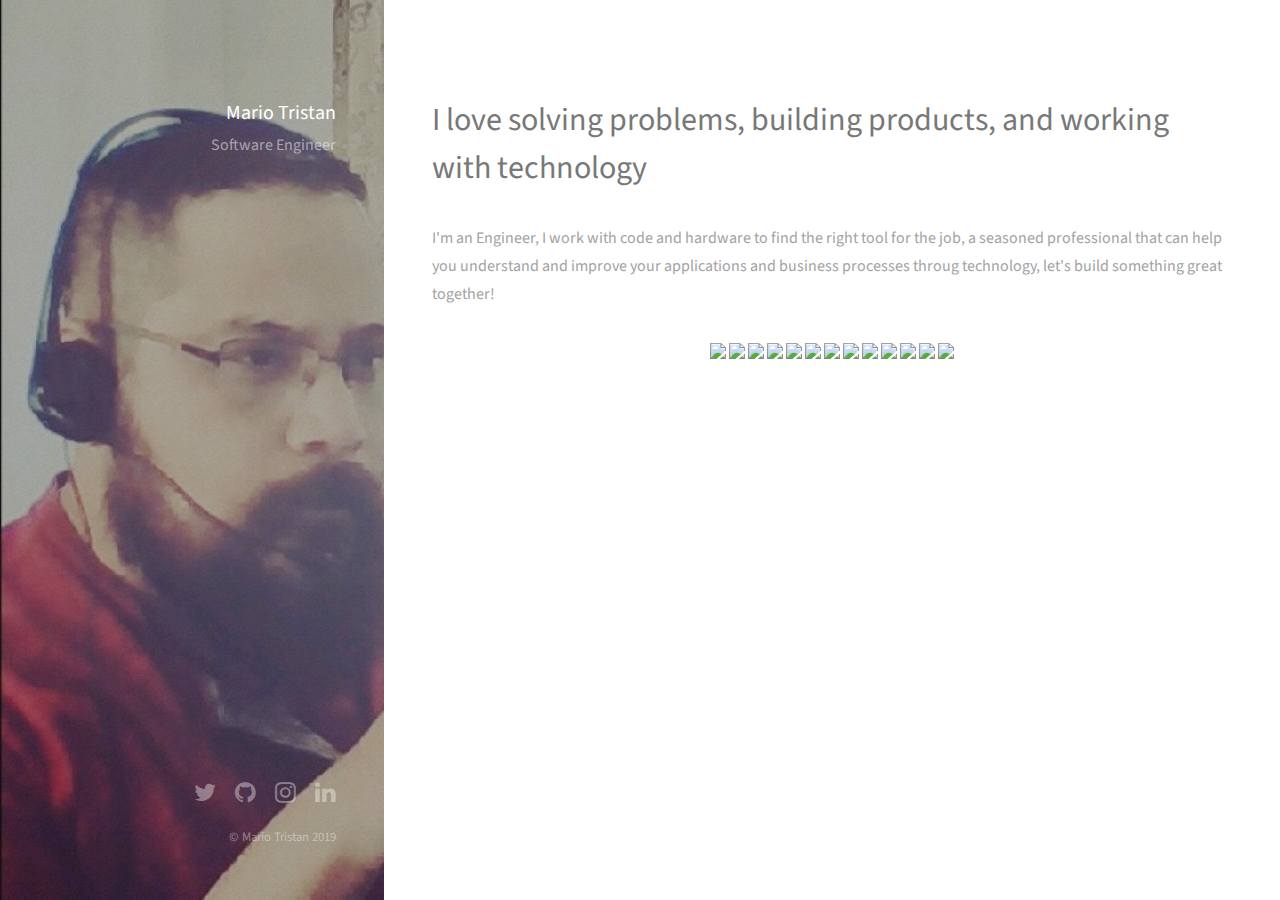
==== commit 01a92e69: "Update index.html" ====
--- a/index.html
+++ b/index.html
@@ -71,6 +71,7 @@
 						src="https://raw.githubusercontent.com/mariotristan/mariotristan/main/images/azure-developer-associate-600x600.png"></a>
 				    <a href="https://www.credly.com/badges/707c7204-671b-4777-9baf-7f208f70fa69/public_url" target="_blank">
 				<img  height="80" src="https://raw.githubusercontent.com/mariotristan/mariotristan/main/images/microsoft-certified-azure-data-scientist-associate.png"></a> 
+				      <a href="https://www.credly.com/badges/585d65db-b196-4aa2-a678-541b00d89ce0/public_url" target="_blank"><img  height="80" src="https://raw.githubusercontent.com/mariotristan/mariotristan/main/images/microsoft-certified-power-platform-app-maker-associate.png"></a> 
 				<a href="https://www.credly.com/badges/e55a31b3-562d-487c-8cac-43ee8e7a3283/public_url">
 					<img height="80"
 						src="https://raw.githubusercontent.com/mariotristan/mariotristan/main/images/azure-fundamentals-600x600.png"></a>
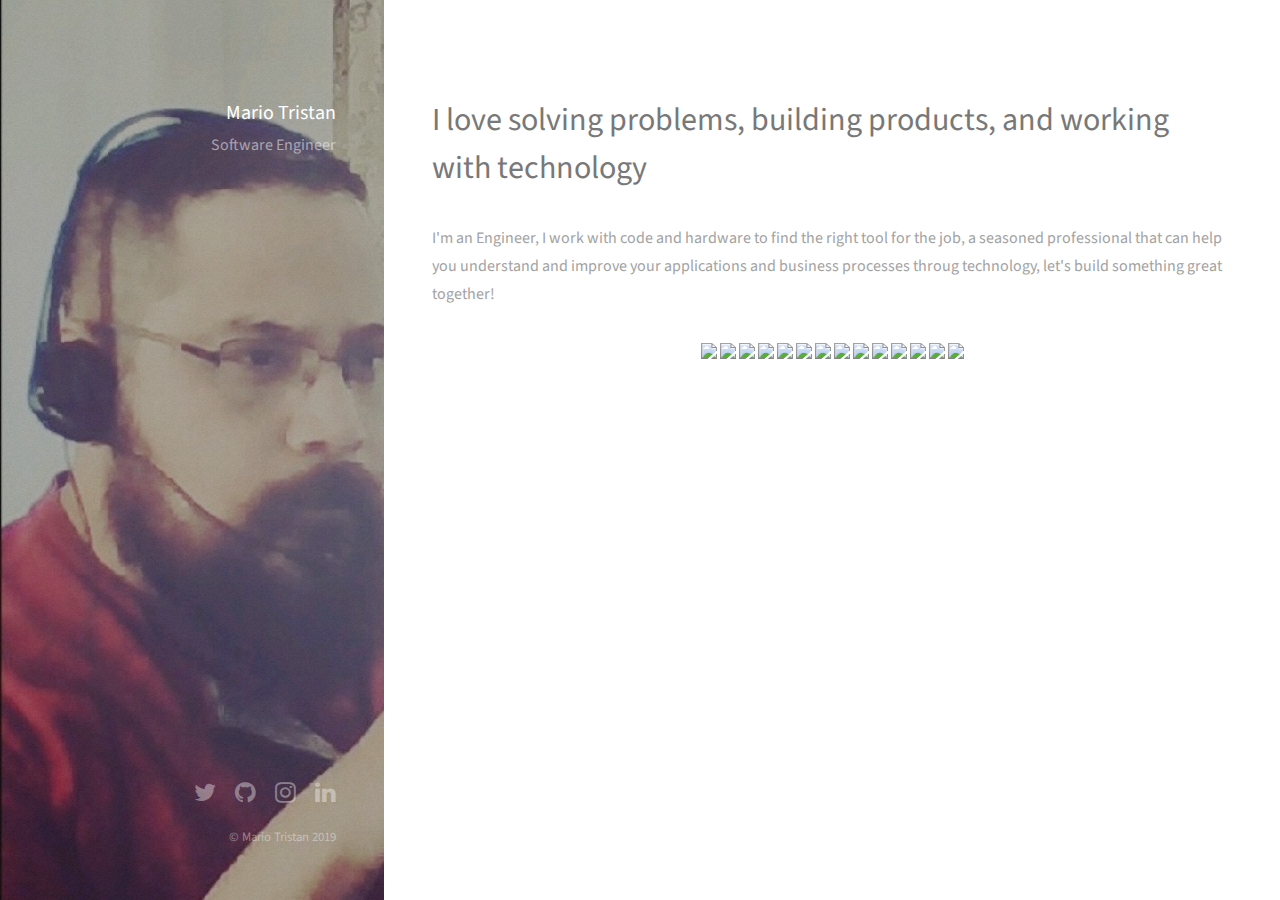
==== commit e403acd5: "Update index.html" ====
--- a/index.html
+++ b/index.html
@@ -81,6 +81,7 @@
 						src="https://raw.githubusercontent.com/mariotristan/mariotristan/main/images/microsoft-certified-azure-ai-fundamentals.png"></a>
 			<a href="https://www.credly.com/badges/76bf1ecb-e506-42b1-a144-6dcb1bfba39a/public_url">
 				<img  height="80" src="https://raw.githubusercontent.com/mariotristan/mariotristan/main/images/microsoft-certified-power-platform-fundamentals.png"></a>
+				<a href="https://www.credly.com/badges/5c6951b2-88ff-4ead-a35b-b3d5a1b592b0/public_url"><img  height="80" src="https://raw.githubusercontent.com/mariotristan/mariotristan/main/images/microsoft-certified-security-compliance-and-identity-fundamentals.png"></a>
 				<a href="https://www.credly.com/badges/611af53c-009f-4249-9ca4-26d8cab18010/public_url">
 					<img height="80"
 						src="https://raw.githubusercontent.com/mariotristan/mariotristan/main/images/practitioner.png"></a>
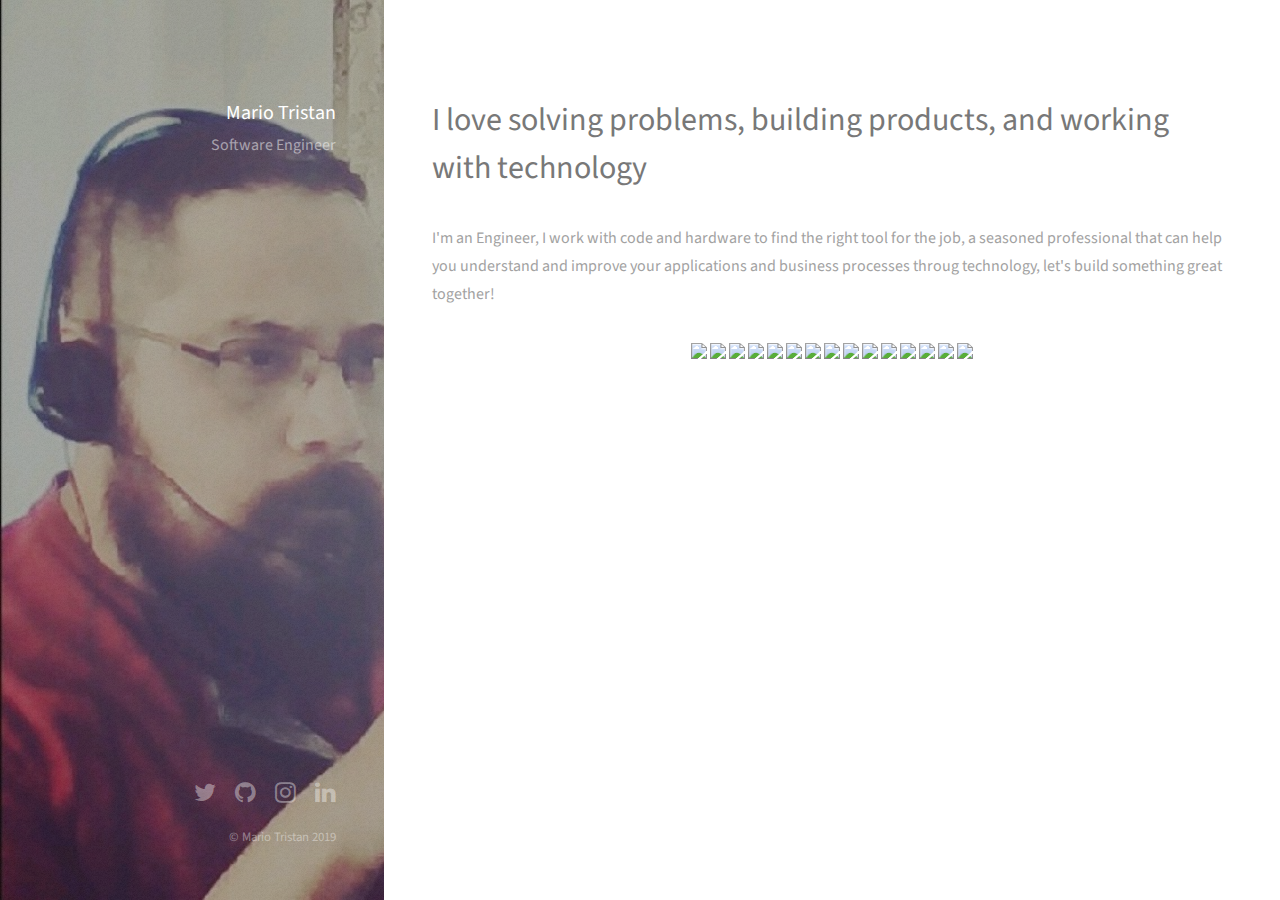
==== commit c7a470d8: "Update index.html" ====
--- a/index.html
+++ b/index.html
@@ -82,6 +82,8 @@
 			<a href="https://www.credly.com/badges/76bf1ecb-e506-42b1-a144-6dcb1bfba39a/public_url">
 				<img  height="80" src="https://raw.githubusercontent.com/mariotristan/mariotristan/main/images/microsoft-certified-power-platform-fundamentals.png"></a>
 				<a href="https://www.credly.com/badges/5c6951b2-88ff-4ead-a35b-b3d5a1b592b0/public_url"><img  height="80" src="https://raw.githubusercontent.com/mariotristan/mariotristan/main/images/microsoft-certified-security-compliance-and-identity-fundamentals.png"></a>
+				  <a href = "https://www.credly.com/badges/7eae7799-aef2-4b92-8099-a0b2cf828c40/public_url">
+  <img  height="80" src="https://raw.githubusercontent.com/mariotristan/mariotristan/main/images/microsoft-365-certified-fundamentals.png"></a>
 				<a href="https://www.credly.com/badges/611af53c-009f-4249-9ca4-26d8cab18010/public_url">
 					<img height="80"
 						src="https://raw.githubusercontent.com/mariotristan/mariotristan/main/images/practitioner.png"></a>
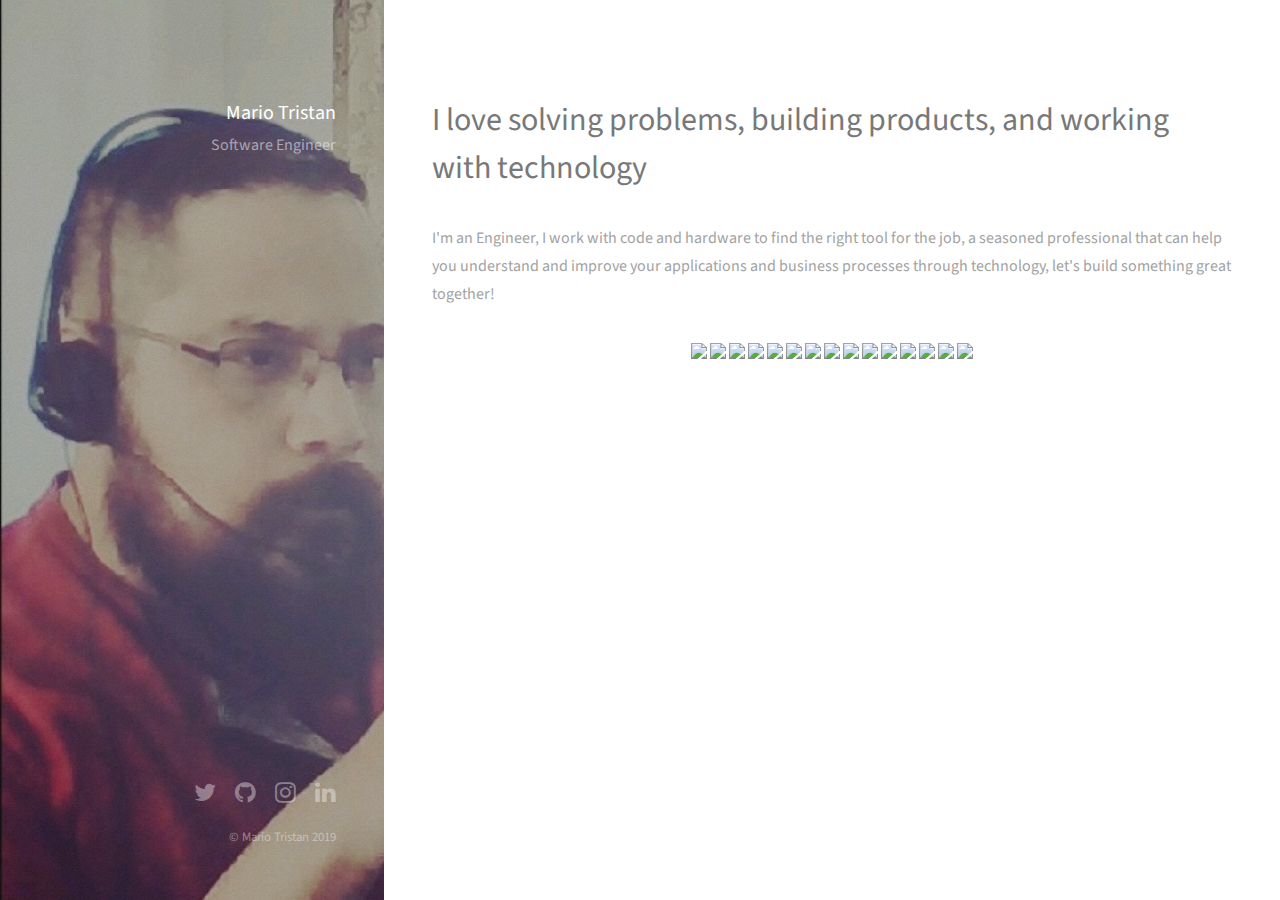
==== commit 6f8c9c04: "update typo" ====
--- a/index.html
+++ b/index.html
@@ -53,7 +53,7 @@
 				<h2>I love solving problems, building products, and working with technology</h2>
 			</header>
 			<p>I'm an Engineer, I work with code and hardware to find the right tool for the job, a seasoned
-				professional that can help you understand and improve your applications and business processes throug
+				professional that can help you understand and improve your applications and business processes through
 				technology, let's build something great together! </p>
 
 			<p align='center'>
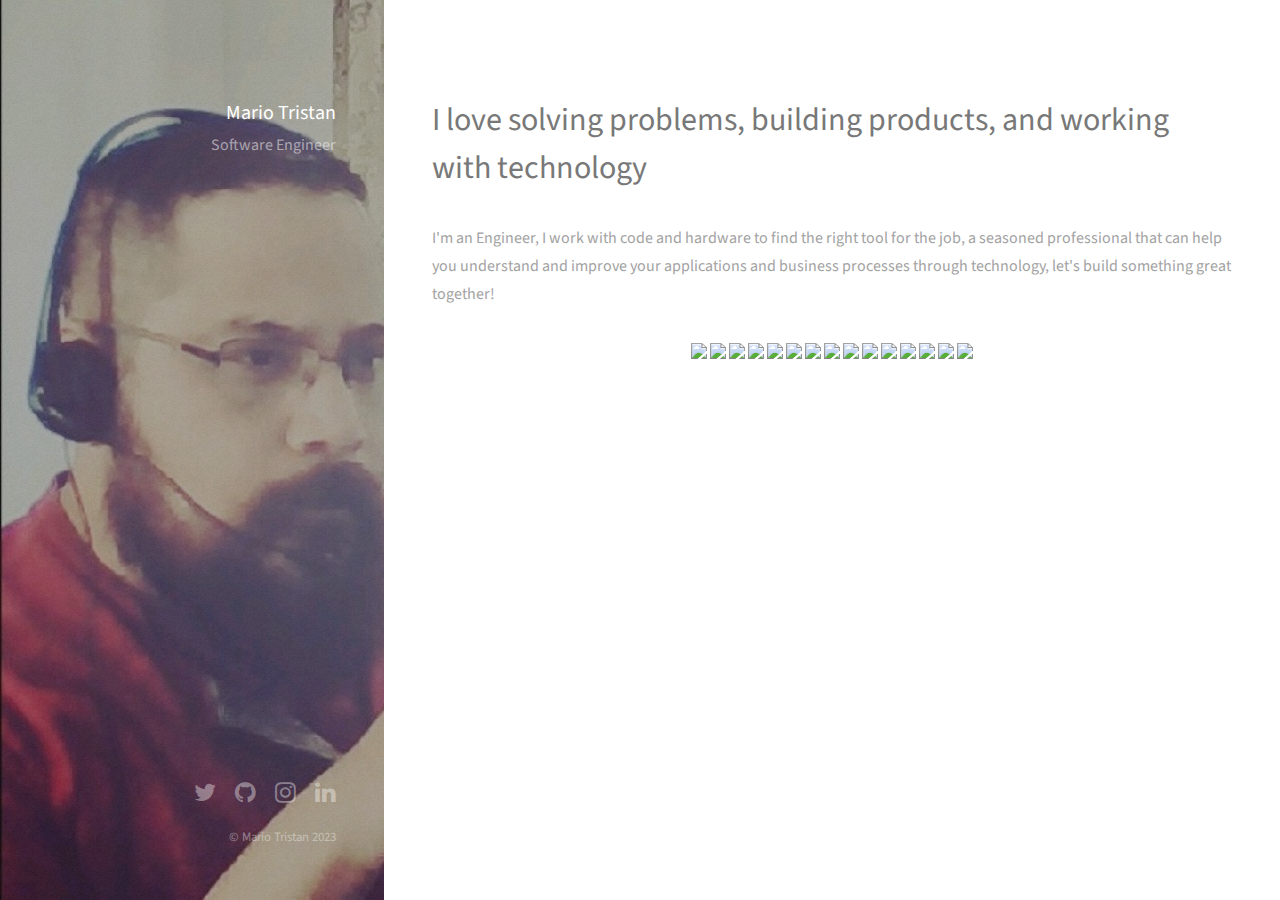
==== commit 4ee6050d: "fix year" ====
--- a/index.html
+++ b/index.html
@@ -120,7 +120,7 @@
 							class="label">fa-linkedin</span></a></li>
 			</ul>
 			<ul class="copyright">
-				<li>&copy; Mario Tristan 2019</li>
+				<li>&copy; Mario Tristan 2023</li>
 
 			</ul>
 		</div>
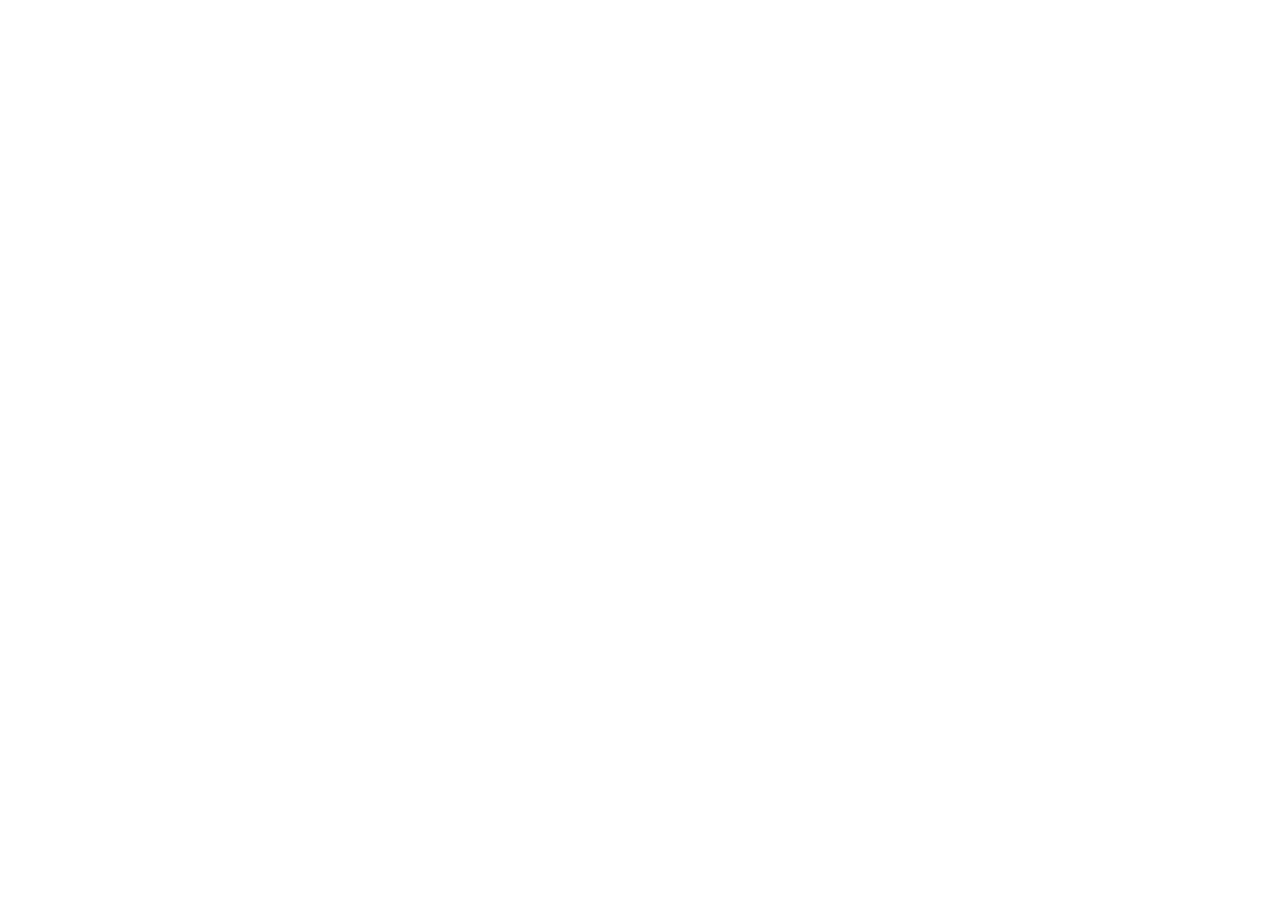
==== commit a4e3d5a2: "test" ====
--- a/index.html
+++ b/index.html
@@ -1,139 +1,10 @@
-<!DOCTYPE HTML>
-<!--
-	Strata by HTML5 UP
-	html5up.net | @ajlkn
-	Free for personal and commercial use under the CCA 3.0 license (html5up.net/license)
--->
 <html>
-
-<head>
-	<title>Mario Tristan</title>
-	<meta charset="utf-8" />
-	<meta name="viewport" content="width=device-width, initial-scale=1" />
-	<!--[if lte IE 8]><script src="assets/js/ie/html5shiv.js"></script><![endif]-->
-	<link rel="stylesheet" href="assets/css/main.css" />
-	<!--[if lte IE 8]><link rel="stylesheet" href="assets/css/ie8.css" /><![endif]-->
-
-	<script>
-		(function (i, s, o, g, r, a, m) {
-			i['GoogleAnalyticsObject'] = r;
-			i[r] = i[r] || function () {
-				(i[r].q = i[r].q || []).push(arguments)
-			}, i[r].l = 1 * new Date();
-			a = s.createElement(o),
-				m = s.getElementsByTagName(o)[0];
-			a.async = 1;
-			a.src = g;
-			m.parentNode.insertBefore(a, m)
-		})(window, document, 'script', 'https://www.google-analytics.com/analytics.js', 'ga');
-
-		ga('create', 'UA-97419413-1', 'auto');
-		ga('send', 'pageview');
-	</script>
-
-</head>
-
-<body id="top">
-
-	<!-- Header -->
-	<header id="header">
-		<div class="inner">
-			<!--<a href="#" class="image avatar"><img src="images/avatar.jpg" alt="" /></a>-->
-			<h1><strong>Mario Tristan</strong></h1>Software Engineer<br />
-			<br />
-		</div>
-	</header>
-
-	<!-- Main -->
-	<div id="main">
-
-		<!-- One -->
-		<section id="one">
-			<header class="major">
-				<h2>I love solving problems, building products, and working with technology</h2>
-			</header>
-			<p>I'm an Engineer, I work with code and hardware to find the right tool for the job, a seasoned
-				professional that can help you understand and improve your applications and business processes through
-				technology, let's build something great together! </p>
-
-			<p align='center'>
-				<a href="https://www.credly.com/badges/0438d817-6697-44c1-8572-82d7c0e25ae4/public_url"
-					target="_blank"><img height="80"
-						src="https://raw.githubusercontent.com/mariotristan/mariotristan/main/images/CERT-Expert-DevOps-Engineer-600x600.png"></a>
-				
-				<a href="https://www.credly.com/badges/a84a9db9-1153-479d-acd9-5a11ae32f11c/public_url"
-					target="_blank"><img height="80"
-						src="https://raw.githubusercontent.com/mariotristan/mariotristan/main/images/azure-administrator-associate-600x600.png"></a>
-	   <a href="https://www.credly.com/badges/60ad9c14-1f91-4c4a-ad4e-acc21d2d017e/public_url" target="_blank"><img  height="80" src="https://raw.githubusercontent.com/mariotristan/mariotristan/main/images/microsoft-certified-azure-ai-engineer-associate.png"></a>
-				
-				<a href="https://www.credly.com/badges/e0fdd88b-e52c-4ad0-933b-da611956f048/public_url	"><img
-						height="80"
-						src="https://raw.githubusercontent.com/mariotristan/mariotristan/main/images/azure-developer-associate-600x600.png"></a>
-				    <a href="https://www.credly.com/badges/707c7204-671b-4777-9baf-7f208f70fa69/public_url" target="_blank">
-				<img  height="80" src="https://raw.githubusercontent.com/mariotristan/mariotristan/main/images/microsoft-certified-azure-data-scientist-associate.png"></a> 
-				      <a href="https://www.credly.com/badges/585d65db-b196-4aa2-a678-541b00d89ce0/public_url" target="_blank"><img  height="80" src="https://raw.githubusercontent.com/mariotristan/mariotristan/main/images/microsoft-certified-power-platform-app-maker-associate.png"></a> 
-				<a href="https://www.credly.com/badges/e55a31b3-562d-487c-8cac-43ee8e7a3283/public_url">
-					<img height="80"
-						src="https://raw.githubusercontent.com/mariotristan/mariotristan/main/images/azure-fundamentals-600x600.png"></a>
-				<a href="https://www.credly.com/badges/c839c97d-3b3c-47fb-8726-bdffab8008af/public_url"><img height="80"
-						src="https://raw.githubusercontent.com/mariotristan/mariotristan/main/images/azure-data-fundamentals-600x600.png"></a>
-				<a href="https://www.credly.com/badges/9d3a9f5d-6806-48b3-9a4f-bb9415fb9092/public_url"><img height="80"
-						src="https://raw.githubusercontent.com/mariotristan/mariotristan/main/images/microsoft-certified-azure-ai-fundamentals.png"></a>
-			<a href="https://www.credly.com/badges/76bf1ecb-e506-42b1-a144-6dcb1bfba39a/public_url">
-				<img  height="80" src="https://raw.githubusercontent.com/mariotristan/mariotristan/main/images/microsoft-certified-power-platform-fundamentals.png"></a>
-				<a href="https://www.credly.com/badges/5c6951b2-88ff-4ead-a35b-b3d5a1b592b0/public_url"><img  height="80" src="https://raw.githubusercontent.com/mariotristan/mariotristan/main/images/microsoft-certified-security-compliance-and-identity-fundamentals.png"></a>
-				  <a href = "https://www.credly.com/badges/7eae7799-aef2-4b92-8099-a0b2cf828c40/public_url">
-  <img  height="80" src="https://raw.githubusercontent.com/mariotristan/mariotristan/main/images/microsoft-365-certified-fundamentals.png"></a>
-				<a href="https://www.credly.com/badges/611af53c-009f-4249-9ca4-26d8cab18010/public_url">
-					<img height="80"
-						src="https://raw.githubusercontent.com/mariotristan/mariotristan/main/images/practitioner.png"></a>
-
-				<a href="https://www.credly.com/badges/1fe5dcbc-d445-44e9-93be-fc4e9e8d865f/public_url">
-					<img height="80"
-						src="https://raw.githubusercontent.com/mariotristan/mariotristan/main/images/CertiProf-Badge-LLL.png"></a>
-
-				<a href="https://www.credly.com/badges/9a3e130e-4b73-4872-a2da-ee7034f0a013/public_url">
-					<img height="80"
-						src="https://raw.githubusercontent.com/mariotristan/mariotristan/main/images/CertiProf-Badge-SFPC.png">
-				</a>
-
-
-			</p>
-
-		</section>
-
-
-
-	</div>
-
-	<!-- Footer -->
-	<footer id="footer">
-		<div class="inner">
-			<ul class="icons">
-				<li><a href="https://twitter.com/mariotristan" class="icon fa-twitter"><span
-							class="label">Twitter</span></a></li>
-				<li><a href="https://github.com/mariotristan" class="icon fa-github"><span
-							class="label">Github</span></a></li>
-				<li><a href="https://www.instagram.com/mariotristan/" class="icon fa-instagram"><span
-							class="label">Email</span></a></li>
-				<li><a href="https://www.linkedin.com/in/mariotristan" class="icon fa-linkedin"><span
-							class="label">fa-linkedin</span></a></li>
-			</ul>
-			<ul class="copyright">
-				<li>&copy; Mario Tristan 2023</li>
-
-			</ul>
-		</div>
-	</footer>
-
-	<!-- Scripts -->
-	<script src="assets/js/jquery.min.js"></script>
-	<script src="assets/js/jquery.poptrox.min.js"></script>
-	<script src="assets/js/skel.min.js"></script>
-	<script src="assets/js/util.js"></script>
-	<!--[if lte IE 8]><script src="assets/js/ie/respond.min.js"></script><![endif]-->
-	<script src="assets/js/main.js"></script>
-
-</body>
-
+	<meta http-equiv="refresh" content="0; url=https://mariotristan.github.io/quickstart/" />
+  <head>
+    <!-- The Head tag is used to create a title of web page, CSS syntax for a web page, and helps in written a JavaScript code. -->
+  </head>
+  <body bgcolor="black" >
+	<img src="https://mariotristan.github.io/quickstart/images/mario8bit.png" />
+    
+  </body>
 </html>
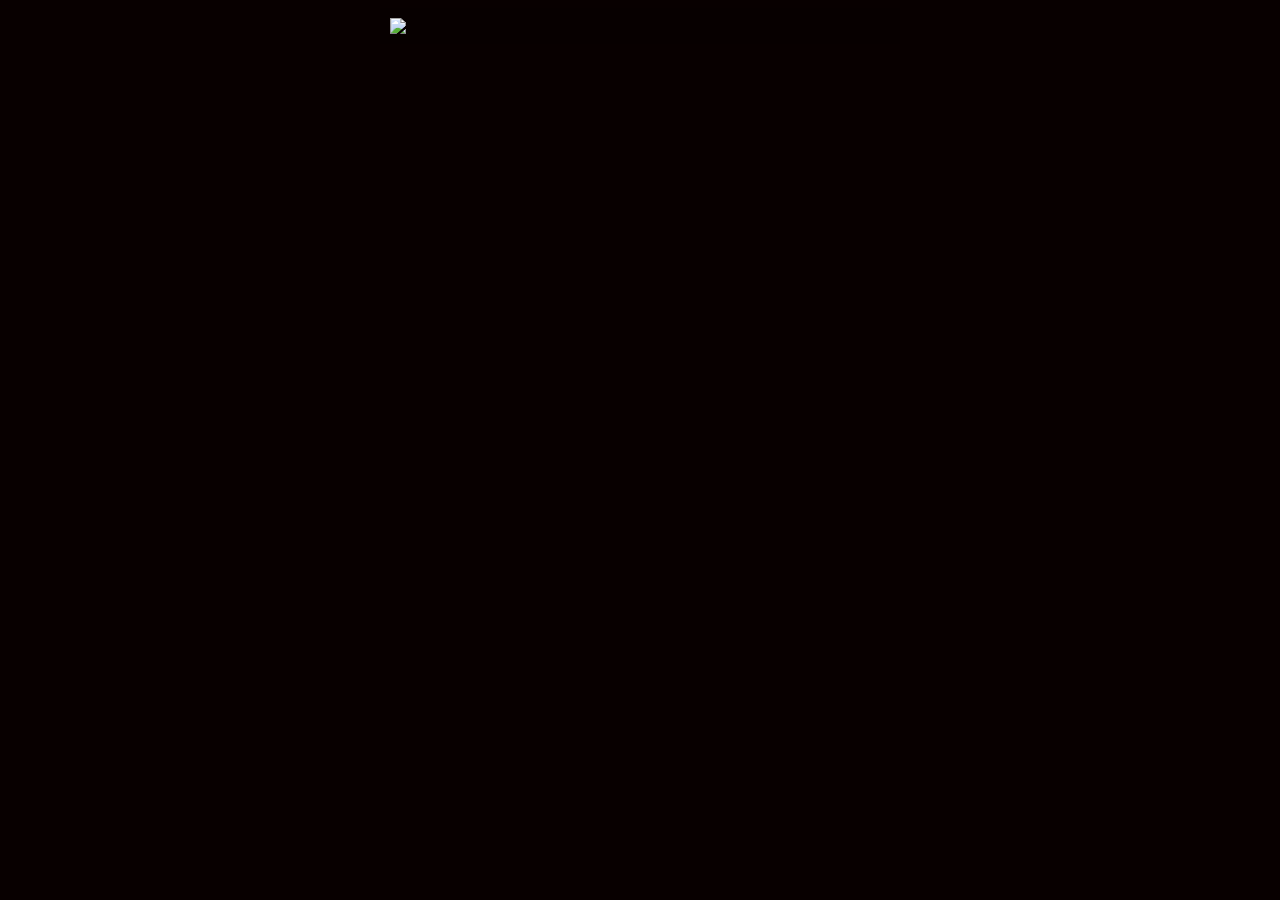
==== commit 5928586f: "redirect final" ====
--- a/index.html
+++ b/index.html
@@ -1,10 +1,44 @@
 <html>
-	<meta http-equiv="refresh" content="0; url=https://mariotristan.github.io/quickstart/" />
+	<meta http-equiv="refresh" content="1; url=https://mariotristan.github.io/quickstart/" />
   <head>
-    <!-- The Head tag is used to create a title of web page, CSS syntax for a web page, and helps in written a JavaScript code. -->
+    <style>
+		body {
+		  background: #080000;
+		}
+		
+		.content {
+		  max-width: 500px;
+		  margin: auto;
+		  background: rgb(7, 0, 0);
+		  padding: 10px;
+		}
+
+		
+.a {
+    
+	animation: pulse 1s linear infinite;
+}
+
+@-webkit-keyframes "pulse" {
+0% {
+ -webkit-transform: scale(1.1);
+ transform: scale(1.1);
+}
+50% {
+-webkit-transform: scale(0.8);
+transform: scale(0.8);
+}
+100% {
+ -webkit-transform: scale(1);
+transform: scale(1);
+}
+}
+		</style>
   </head>
-  <body bgcolor="black" >
-	<img src="https://mariotristan.github.io/quickstart/images/mario8bit.png" />
-    
+  <body bgcolor="black"  >
+	
+<div class="content">
+	<img class="a" src="https://mariotristan.github.io/quickstart/images/mario8bit.png" />
+</div>
   </body>
 </html>
